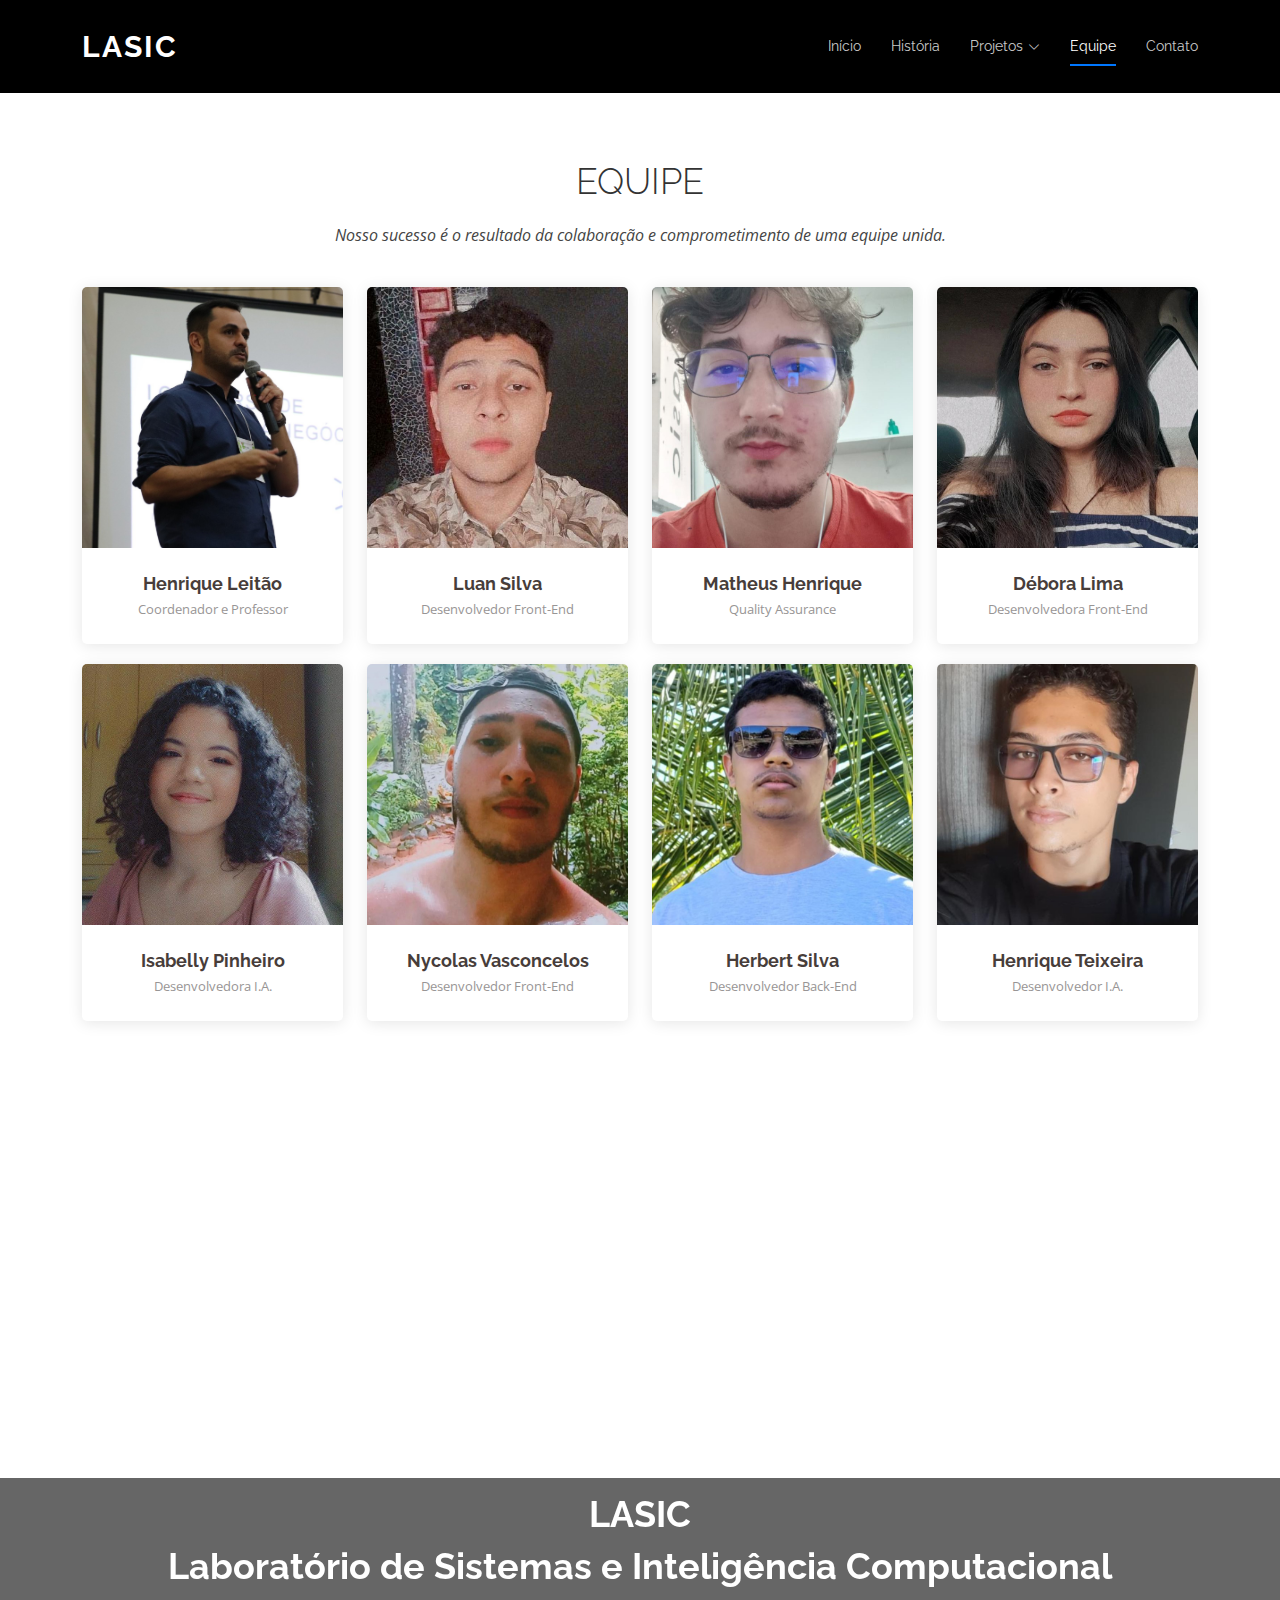
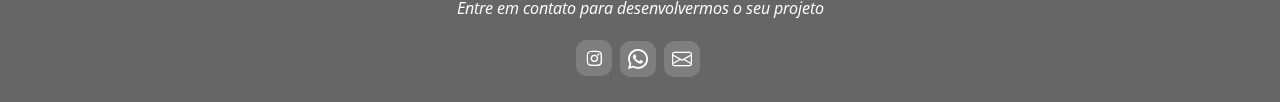
==== equipe.html @ 4f0f386d "site lasic" ====
<!DOCTYPE html>
<html lang="pt-BR">

<head>
    <meta charset="utf-8">
    <meta name="viewport" content="width=device-width, initial-scale=1, minimum-scale=1, maximum-scale=1" />

    <title>Equipe - LASIC</title>
    <meta
        content="O LASIC (Laboratório de Sistemas e Inteligência Computacional) tem o objetivo de desenvolver soluções inovadoras que permitam transformar ideias em soluções para problemas enfrentados por pessoas e empresas."
        name="description">
    <meta content="Laboratório, Sistemas, Inteligencia, Computacional" name="keywords">

    <!-- Favicons -->
    <link href="assets/img/logo/LOGO LASIC.png" rel="icon">
    <link href="assets/img/logo/LOGO LASIC.png" rel="apple-touch-icon">

    <!-- Google Fonts -->
    <link
        href="https://fonts.googleapis.com/css?family=Open+Sans:300,300i,400,400i,600,600i,700,700i|Raleway:300,300i,400,400i,500,500i,600,600i,700,700i|Poppins:300,300i,400,400i,500,500i,600,600i,700,700i"
        rel="stylesheet">

    <!-- Vendor CSS Files -->
    <link href="assets/vendor/aos/aos.css" rel="stylesheet"> <!--Efeito subindo-->
    <link href="assets/vendor/bootstrap/css/bootstrap.min.css" rel="stylesheet"> <!--Ajusta imagens-->
    <link href="assets/vendor/bootstrap-icons/bootstrap-icons.css" rel="stylesheet"> <!--biblioteca de icones-->
    <link href="assets/vendor/boxicons/css/boxicons.min.css" rel="stylesheet"> <!--biblioteca icone hero-->
    <link href="assets/css/variables.css" rel="stylesheet">

    <!-- Template Main CSS File -->
    <link href="assets\css\equipe.css" rel="stylesheet">
</head>

<body>

    <!-- ======= Header ======= -->
    <header id="header" class="fixed-top d-flex justify-content-center header-transparent">
        <div class="container d-flex justify-content-between align-items-center position-relative">

            <div class="logo">
                <h1 class="text-light"><a href="index.html">LASIC</a></h1>
            </div>

            <nav id="navbar" class="navbar">
                <ul>
                    <li><a class="nav-link scrollto" href="index.html#hero">Início</a></li>
                    <li><a class="nav-link scrollto" href="index.html#about">História</a></li>
                    <li class="nav-link scrollto dropdown"><a href="index.html#project"><span>Projetos</span> <i
                                class="bi bi-chevron-down"></i></a>
                        <ul>
                            <li><a href="tcc.html">Artigos e TCC's</a></li>
                            <li><a href="ic.html">Iniciação Científica</a></li>
                            <li><a href="parcerias.html">Parcerias</a></li>
                            <li><a href="evento.html">Extensão e Eventos</a></li>
                        </ul>
                    <li><a class="nav-link scrollto active" href="index.html#equipe">Equipe</a></li>
                    <li><a class="nav-link scrollto" href="index.html#contact">Contato</a></li>
                </ul>
                <i class="bi bi-list mobile-nav-toggle"></i>
            </nav><!-- .navbar -->
        </div>
    </header><!-- End Header -->

    <main id="main">

        <!-- ======= Team Section ======= -->
        <section id="team" class="team section-bg">
            <div class="container">

                <div class="section-title" data-aos="fade-up">
                    <h2>EQUIPE</h2>
                    <p class="section-description">Nosso sucesso é o resultado da colaboração e comprometimento de uma
                        equipe
                        unida.</p>
                </div>

                <div class="row">


                    <div class="col-lg-3 col-md-6 d-flex align-items-stretch" data-aos="fade-up">
                        <div class="member">
                            <div class="member-img">
                                <img src="assets\img\equipe\professor_henrique.jpg" class="img-fluid" alt="">
                                <div class="social">
                                    <a href="" target="_blank"><i class="bi bi-instagram"></i></a>
                                    <a href="https://github.com/henriqueleitaoprof" target="_blank"><i
                                            class="bi bi-github"></i></a>
                                    <a href="" target="_blank"><i class="bi bi-linkedin"></i></a>
                                    <a href="" target="_blank"><i class="bi bi-link-45deg"></i></a>
                                </div>
                            </div>
                            <div class="member-info">
                                <h4>Henrique Leitão</h4>
                                <span>Coordenador e Professor</span>
                            </div>
                        </div>
                    </div>

                    <div class="col-lg-3 col-md-6 d-flex align-items-stretch" data-aos="fade-up">
                        <div class="member">
                            <div class="member-img">
                                <img src="assets\img\equipe\luan.jpeg" class="img-fluid" alt="">
                                <div class="social">
                                    <a href="" target="_blank"><i class="bi bi-instagram"></i></a>
                                    <a href="https://github.com/luanmas" target="_blank"><i
                                            class="bi bi-github"></i></a>
                                    <a href="" target="_blank"><i class="bi bi-linkedin"></i></a>
                                    <a href="" target="_blank"><i class="bi bi-link-45deg"></i></a>
                                </div>
                            </div>
                            <div class="member-info">
                                <h4>Luan Silva</h4>
                                <span>Desenvolvedor Front-End</span>
                            </div>
                        </div>
                    </div>

                    <div class="col-lg-3 col-md-6 d-flex align-items-stretch" data-aos="fade-up">
                        <div class="member">
                            <div class="member-img">
                                <img src="assets\img\equipe\mh.jpg" class="img-fluid" alt="">
                                <div class="social">
                                    <a href="" target="_blank"><i class="bi bi-instagram"></i></a>
                                    <a href="https://github.com/mhseufrasio" target="_blank"><i
                                            class="bi bi-github"></i></a>
                                    <a href="" target="_blank"><i class="bi bi-linkedin"></i></a>
                                    <a href="" target="_blank"><i class="bi bi-link-45deg"></i></a>
                                </div>
                            </div>
                            <div class="member-info">
                                <h4>Matheus Henrique</h4>
                                <span>Quality Assurance</span>
                            </div>
                        </div>
                    </div>

                    <div class="col-lg-3 col-md-6 d-flex align-items-stretch" data-aos="fade-up">
                        <div class="member">
                            <div class="member-img">
                                <img src="assets\img\equipe\deb.jpg" class="img-fluid" alt="">
                                <div class="social">
                                    <a href="https://www.instagram.com/deboradls/" target="_blank"><i
                                            class="bi bi-instagram"></i></a>
                                    <a href="https://github.com/deboradls" target="_blank"><i
                                            class="bi bi-github"></i></a>
                                    <a href="https://www.linkedin.com/in/deboradls/" target="_blank"><i
                                            class="bi bi-linkedin"></i></a>
                                    <a href="" target="_blank"><i class="bi bi-link-45deg"></i></a>
                                </div>
                            </div>
                            <div class="member-info">
                                <h4>Débora Lima</h4>
                                <span>Desenvolvedora Front-End</span>
                            </div>
                        </div>
                    </div>

                    <div class="col-lg-3 col-md-6 d-flex align-items-stretch" data-aos="fade-up">
                        <div class="member">
                            <div class="member-img">
                                <img src="assets\img\equipe\Isabelly.jpeg" class="img-fluid" alt="">
                                <div class="social">
                                    <a href="https://www.instagram.com/isa_pinheiro22/" target="_blank"><i
                                            class="bi bi-instagram"></i></a>
                                    <a href="https://github.com/isa-pinheiro" target="_blank"><i
                                            class="bi bi-github"></i></a>
                                    <a href="https://www.linkedin.com/in/isabelly-pinheiro-da-costa-a1957a249/?originalSubdomain=br"
                                        target="_blank"><i class="bi bi-linkedin"></i></a>
                                    <a href="http://lattes.cnpq.br/8561024411824668" target="_blank"><i
                                            class="bi bi-link-45deg"></i></a>
                                </div>
                            </div>
                            <div class="member-info">
                                <h4>Isabelly Pinheiro</h4>
                                <span>Desenvolvedora I.A.</span>
                            </div>
                        </div>
                    </div>

                    <div class="col-lg-3 col-md-6 d-flex align-items-stretch" data-aos="fade-up">
                        <div class="member">
                            <div class="member-img">
                                <img src="assets\img\equipe\nycolas.jpg" class="img-fluid" alt="">
                                <div class="social">
                                    <a href="" target="_blank"><i class="bi bi-instagram"></i></a>
                                    <a href="" target="_blank"><i class="bi bi-github"></i></a>
                                    <a href="" target="_blank"><i class="bi bi-linkedin"></i></a>
                                    <a href="" target="_blank"><i class="bi bi-link-45deg"></i></a>
                                </div>
                            </div>
                            <div class="member-info">
                                <h4>Nycolas Vasconcelos</h4>
                                <span>Desenvolvedor Front-End</span>
                            </div>
                        </div>
                    </div>

                    <div class="col-lg-3 col-md-6 d-flex align-items-stretch" data-aos="fade-up">
                        <div class="member">
                            <div class="member-img">
                                <img src="assets\img\equipe\herbert.jpg" class="img-fluid" alt="">
                                <div class="social">
                                    <a href="" target="_blank"><i class="bi bi-instagram"></i></a>
                                    <a href="https://github.com/AntoniHerbert" target="_blank"><i
                                            class="bi bi-github"></i></a>
                                    <a href="" target="_blank"><i class="bi bi-linkedin"></i></a>
                                    <a href="" target="_blank"><i class="bi bi-link-45deg"></i></a>
                                </div>
                            </div>
                            <div class="member-info">
                                <h4>Herbert Silva</h4>
                                <span>Desenvolvedor Back-End</span>
                            </div>
                        </div>
                    </div>

                    <div class="col-lg-3 col-md-6 d-flex align-items-stretch" data-aos="fade-up">
                        <div class="member">
                            <div class="member-img">
                                <img src="assets\img\equipe\henr_teixeira.jpg" class="img-fluid" alt="">
                                <div class="social">
                                    <a href="" target="_blank"><i class="bi bi-instagram"></i></a>
                                    <a href="https://github.com/Henrique1201" target="_blank"><i
                                            class="bi bi-github"></i></a>
                                    <a href="" target="_blank"><i class="bi bi-linkedin"></i></a>
                                    <a href="" target="_blank"><i class="bi bi-link-45deg"></i></a>
                                </div>
                            </div>
                            <div class="member-info">
                                <h4>Henrique Teixeira</h4>
                                <span>Desenvolvedor I.A.</span>
                            </div>
                        </div>
                    </div>

                    <div class="col-lg-3 col-md-6 d-flex align-items-stretch" data-aos="fade-up">
                        <div class="member">
                            <div class="member-img">
                                <img src="assets\img\equipe\victor_mendes.png" class="img-fluid" alt="">
                                <div class="social">
                                    <a href="" target="_blank"><i class="bi bi-instagram"></i></a>
                                    <a href="https://github.com/dvktr" target="_blank"><i class="bi bi-github"></i></a>
                                    <a href="" target="_blank"><i class="bi bi-linkedin"></i></a>
                                    <a href="" target="_blank"><i class="bi bi-link-45deg"></i></a>
                                </div>
                            </div>
                            <div class="member-info">
                                <h4>Victor Mendes</h4>
                                <span>Desenvolvedor Front-End</span>
                            </div>
                        </div>
                    </div>

                    <div class="col-lg-3 col-md-6 d-flex align-items-stretch" data-aos="fade-up">
                        <div class="member">
                            <div class="member-img">
                                <img src="assets\img\equipe\jonatas.jpg" class="img-fluid" alt="">
                                <div class="social">
                                    <a href="" target="_blank"><i class="bi bi-instagram"></i></a>
                                    <a href="https://github.com/JoJonatasCoelho" target="_blank"><i
                                            class="bi bi-github"></i></a>
                                    <a href="" target="_blank"><i class="bi bi-linkedin"></i></a>
                                    <a href="" target="_blank"><i class="bi bi-link-45deg"></i></a>
                                </div>
                            </div>
                            <div class="member-info">
                                <h4>Jonatas Cleyton</h4>
                                <span>Desenvolvedor Back-End</span>
                            </div>
                        </div>
                    </div>

                    <!-- <div class="col-lg-3 col-md-6 d-flex align-items-stretch" data-aos="fade-up">
              <div class="member">
                <div class="member-img">
                  <img src="" class="img-fluid" alt="">
                  <div class="social">
                    <a href="" target="_blank"><i class="bi bi-instagram"></i></a>
                    <a href="" target="_blank"><i class="bi bi-github"></i></a>
                    <a href="" target="_blank"><i class="bi bi-linkedin"></i></a>
                    <a href="" target="_blank"><i class="bi bi-link-45deg"></i></a>
                  </div>
                </div>
                <div class="member-info">
                  <h4>Natanael Lino</h4>
                  <span>Quality Assurance</span>
                </div>
              </div>
            </div> -->

                    <!-- <div class="col-lg-3 col-md-6 d-flex align-items-stretch" data-aos="fade-up">
              <div class="member">
                <div class="member-img">
                  <img src="" class="img-fluid" alt="">
                  <div class="social">
                    <a href="" target="_blank"><i class="bi bi-instagram"></i></a>
                    <a href="" target="_blank"><i class="bi bi-github"></i></a>
                    <a href="" target="_blank"><i class="bi bi-linkedin"></i></a>
                    <a href="" target="_blank"><i class="bi bi-link-45deg"></i></a>
                  </div>
                </div>
                <div class="member-info">
                  <h4>Ásafe Duarte</h4>
                  <span>Quality Assurance</span>
                </div>
              </div>
            </div> -->

                    <!-- <div class="col-lg-3 col-md-6 d-flex align-items-stretch" data-aos="fade-up">
              <div class="member">
                <div class="member-img">
                  <img src="" class="img-fluid" alt="">
                  <div class="social">
                    <a href="" target="_blank"><i class="bi bi-instagram"></i></a>
                    <a href="" target="_blank"><i class="bi bi-github"></i></a>
                    <a href="" target="_blank"><i class="bi bi-linkedin"></i></a>
                    <a href="" target="_blank"><i class="bi bi-link-45deg"></i></a>
                  </div>
                </div>
                <div class="member-info">
                  <h4>Lucas Viana</h4>
                  <span>Desenvolvedor</span>
                </div>
              </div>
            </div> -->

                    <!-- <div class="col-lg-3 col-md-6 d-flex align-items-stretch" data-aos="fade-up">
              <div class="member">
                <div class="member-img">
                  <img src="" class="img-fluid" alt="">
                  <div class="social">
                    <a href="" target="_blank"><i class="bi bi-instagram"></i></a>
                    <a href="" target="_blank"><i class="bi bi-github"></i></a>
                    <a href="" target="_blank"><i class="bi bi-linkedin"></i></a>
                    <a href="" target="_blank"><i class="bi bi-link-45deg"></i></a>
                  </div>
                </div>
                <div class="member-info">
                  <h4>Bruno Matsuyama</h4>
                  <span>Desenvolvedor</span>
                </div>
              </div>
            </div> -->

                    <!-- <div class="col-lg-3 col-md-6 d-flex align-items-stretch" data-aos="fade-up">
              <div class="member">
                <div class="member-img">
                  <img src="" class="img-fluid" alt="">
                  <div class="social">
                    <a href="" target="_blank"><i class="bi bi-instagram"></i></a>
                    <a href="" target="_blank"><i class="bi bi-github"></i></a>
                    <a href="" target="_blank"><i class="bi bi-linkedin"></i></a>
                    <a href="" target="_blank"><i class="bi bi-link-45deg"></i></a>
                  </div>
                </div>
                <div class="member-info">
                  <h4>João Pedro</h4>
                  <span>Desenvolvedor</span>
                </div>
              </div>
            </div> -->

                    <!-- <div class="col-lg-3 col-md-6 d-flex align-items-stretch" data-aos="fade-up">
              <div class="member">
                <div class="member-img">
                  <img src="" class="img-fluid" alt="">
                  <div class="social">
                    <a href="" target="_blank"><i class="bi bi-instagram"></i></a>
                    <a href="https://github.com/dabzr" target="_blank"><i class="bi bi-github"></i></a>
                    <a href="" target="_blank"><i class="bi bi-linkedin"></i></a>
                    <a href="" target="_blank"><i class="bi bi-link-45deg"></i></a>
                  </div>
                </div>
                <div class="member-info">
                  <h4>Emmanuel Levi</h4>
                  <span>Desenvolvedor Back-End</span>
                </div>
              </div>
            </div> -->

                    <!-- <div class="col-lg-3 col-md-6 d-flex align-items-stretch" data-aos="fade-up">
              <div class="member">
                <div class="member-img">
                  <img src="assets/img/team/team-4.jpg" class="img-fluid" alt="">
                  <div class="social">
                    <a href="" target="_blank"><i class="bi bi-instagram"></i></a>
                    <a href="https://github.com/8enrich" target="_blank"><i class="bi bi-github"></i></a>
                    <a href="" target="_blank"><i class="bi bi-linkedin"></i></a>
                    <a href="" target="_blank"><i class="bi bi-link-45deg"></i></a>
                  </div>
                </div>
                <div class="member-info">
                  <h4>Henrique Fernandes</h4>
                  <span>Desenvolvedor Back-End</span>
                </div>
              </div>
            </div> -->

                </div>
            </div>
        </section><!-- End Team Section -->


    </main><!-- End #main -->

    <!-- ======= Footer ======= -->
    <footer id="footer">
        <div class="container">
            <h3>LASIC</h3>
            <h3>Laboratório de Sistemas e Inteligência Computacional</h3>
            <p>Entre em contato para desenvolvermos o seu projeto</p>
            <div class="social-links">
                <a href="https://www.instagram.com/lasicifce" target="_blank" class="instagram"><i
                        class="bx bxl-instagram"></i></a>
                <a href="https://api.whatsapp.com/send?phone=558597730961" target="_blank" class="Whatsapp"><i
                        class="bi bi-whatsapp"></i></a>
                <!-- <a href="#" target="_blank" class="linkedin"><i class="bi bi-linkedin"></i></a> -->
                <a href="mailto:lasicifce@gmail.com" target="_blank" class="gmail"><i class="bi bi-envelope"></i></a>
            </div>
        </div>
    </footer><!-- End Footer -->

    <div id="preloader"></div> <!--botão para subir-->
    <a href="#" class="back-to-top d-flex align-items-center justify-content-center"><i
            class="bi bi-arrow-up-short"></i>
    </a>

    <!-- Vendor JS Files -->
    <script src="assets/vendor/aos/aos.js"></script>
    <script src="assets/vendor/bootstrap/js/bootstrap.bundle.min.js"></script>

    <!-- Template Main JS File -->
    <script src="assets/js/main.js"></script>

</body>

</html>
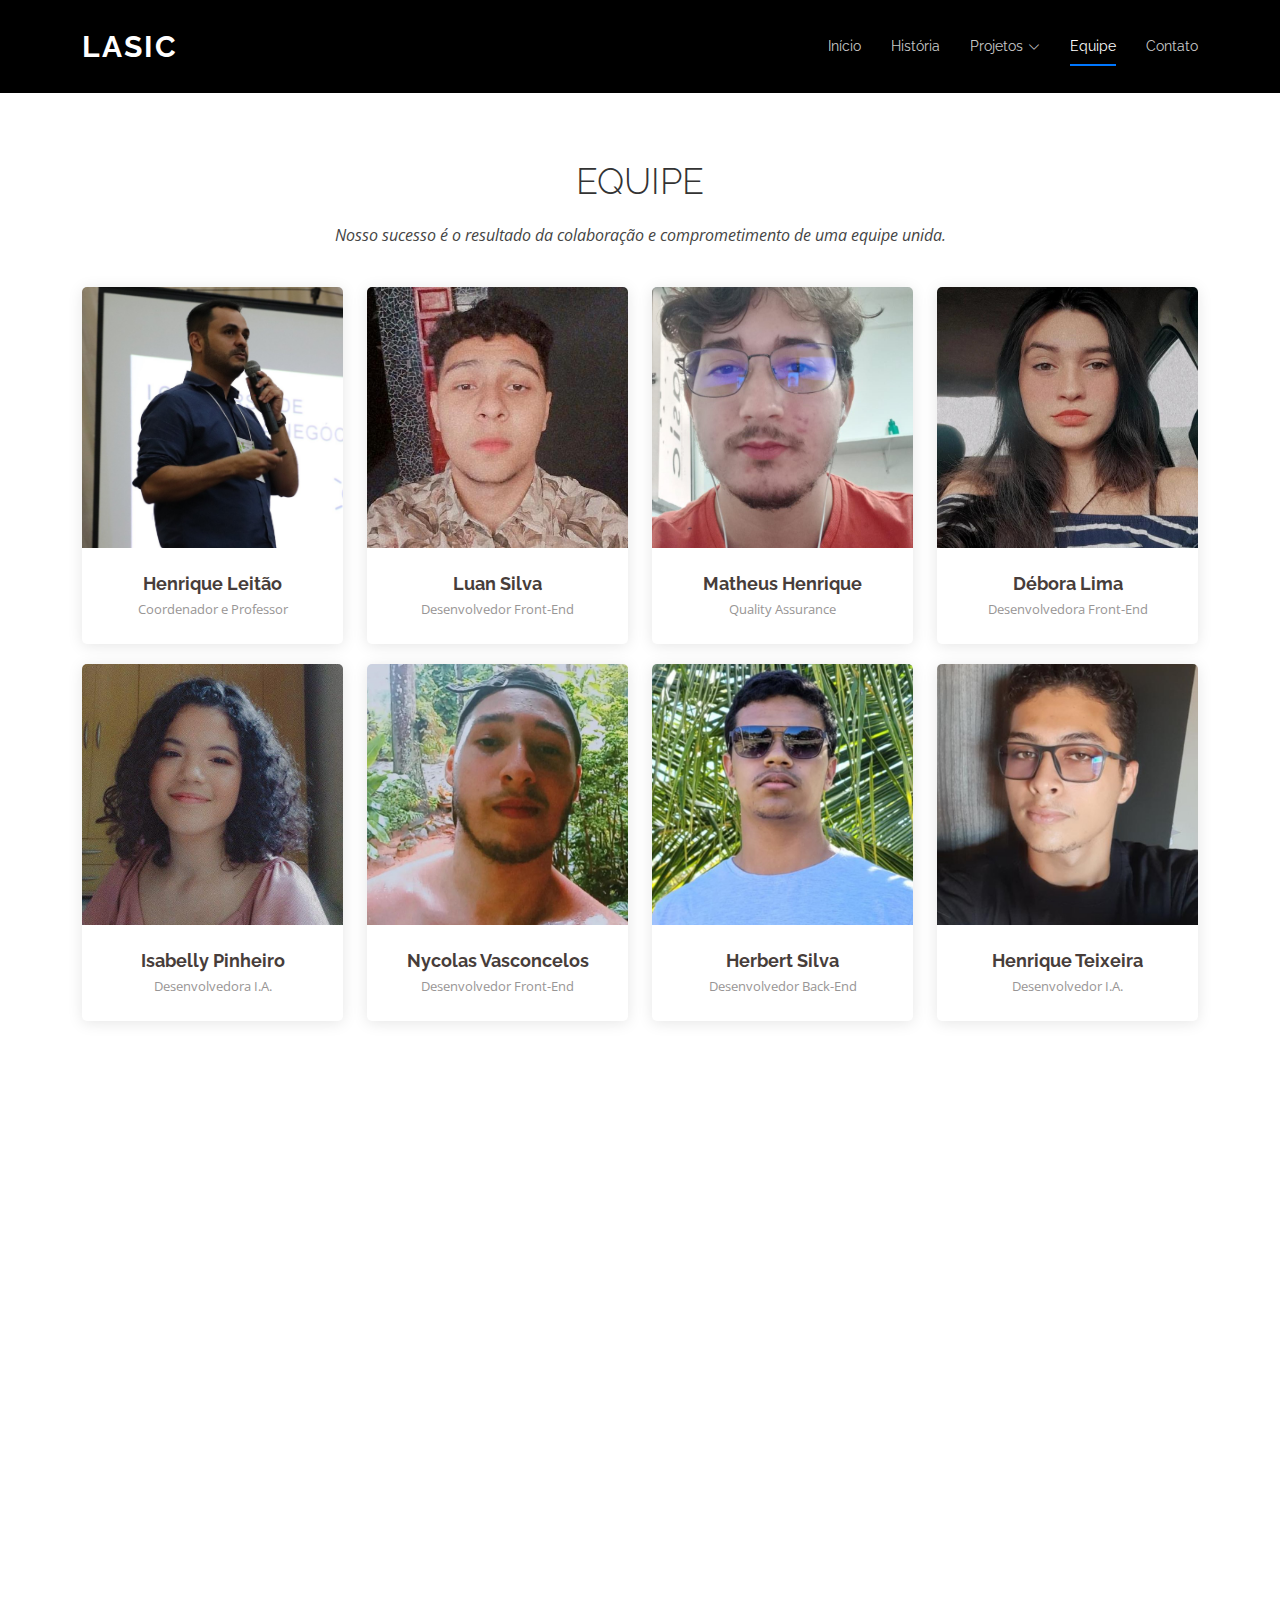
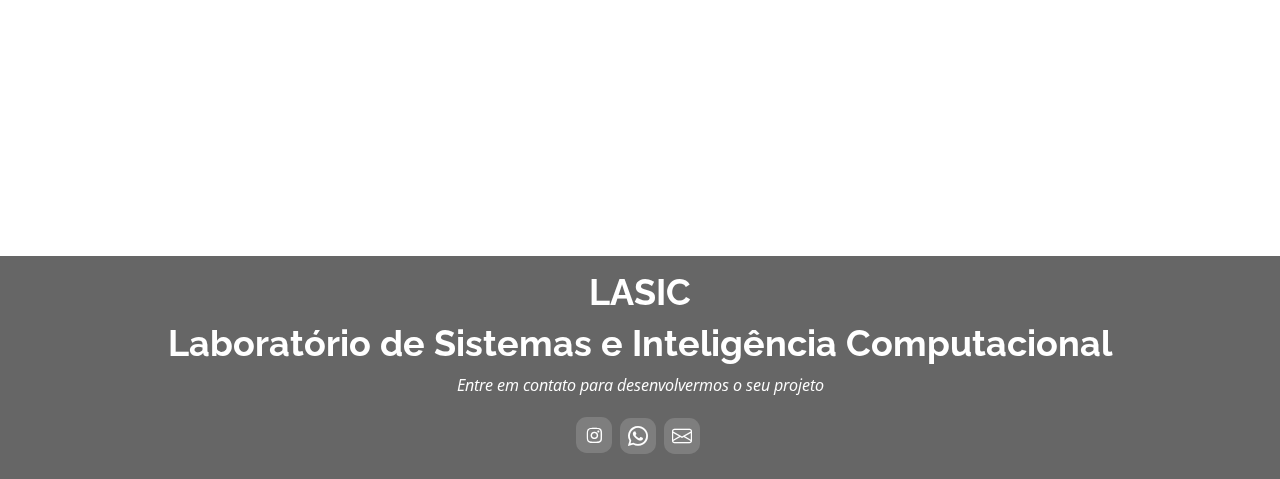
==== commit b92b19e8: "site" ====
--- a/equipe.html
+++ b/equipe.html
@@ -82,11 +82,12 @@
                             <div class="member-img">
                                 <img src="assets\img\equipe\professor_henrique.jpg" class="img-fluid" alt="">
                                 <div class="social">
-                                    <a href="" target="_blank"><i class="bi bi-instagram"></i></a>
                                     <a href="https://github.com/henriqueleitaoprof" target="_blank"><i
                                             class="bi bi-github"></i></a>
-                                    <a href="" target="_blank"><i class="bi bi-linkedin"></i></a>
-                                    <a href="" target="_blank"><i class="bi bi-link-45deg"></i></a>
+                                    <a href="https://www.linkedin.com/in/henrique-leit%C3%A3o-46696462/"
+                                        target="_blank"><i class="bi bi-linkedin"></i></a>
+                                    <a href="http://lattes.cnpq.br/5390330770526314" target="_blank"><i
+                                            class="bi bi-link-45deg"></i></a>
                                 </div>
                             </div>
                             <div class="member-info">
@@ -101,11 +102,11 @@
                             <div class="member-img">
                                 <img src="assets\img\equipe\luan.jpeg" class="img-fluid" alt="">
                                 <div class="social">
-                                    <a href="" target="_blank"><i class="bi bi-instagram"></i></a>
                                     <a href="https://github.com/luanmas" target="_blank"><i
                                             class="bi bi-github"></i></a>
-                                    <a href="" target="_blank"><i class="bi bi-linkedin"></i></a>
-                                    <a href="" target="_blank"><i class="bi bi-link-45deg"></i></a>
+                                    <!-- <a href="" target="_blank"><i class="bi bi-linkedin"></i></a> -->
+                                    <a href="http://lattes.cnpq.br/1524230654154558" target="_blank"><i
+                                            class="bi bi-link-45deg"></i></a>
                                 </div>
                             </div>
                             <div class="member-info">
@@ -120,11 +121,11 @@
                             <div class="member-img">
                                 <img src="assets\img\equipe\mh.jpg" class="img-fluid" alt="">
                                 <div class="social">
-                                    <a href="" target="_blank"><i class="bi bi-instagram"></i></a>
                                     <a href="https://github.com/mhseufrasio" target="_blank"><i
                                             class="bi bi-github"></i></a>
-                                    <a href="" target="_blank"><i class="bi bi-linkedin"></i></a>
-                                    <a href="" target="_blank"><i class="bi bi-link-45deg"></i></a>
+                                    <!-- <a href="" target="_blank"><i class="bi bi-linkedin"></i></a> -->
+                                    <a href="http://lattes.cnpq.br/9285316869940701" target="_blank"><i
+                                            class="bi bi-link-45deg"></i></a>
                                 </div>
                             </div>
                             <div class="member-info">
@@ -139,13 +140,11 @@
                             <div class="member-img">
                                 <img src="assets\img\equipe\deb.jpg" class="img-fluid" alt="">
                                 <div class="social">
-                                    <a href="https://www.instagram.com/deboradls/" target="_blank"><i
-                                            class="bi bi-instagram"></i></a>
                                     <a href="https://github.com/deboradls" target="_blank"><i
                                             class="bi bi-github"></i></a>
                                     <a href="https://www.linkedin.com/in/deboradls/" target="_blank"><i
                                             class="bi bi-linkedin"></i></a>
-                                    <a href="" target="_blank"><i class="bi bi-link-45deg"></i></a>
+                                    <a href=" http://lattes.cnpq.br/3208864967196302" target="_blank"><i class="bi bi-link-45deg"></i></a>
                                 </div>
                             </div>
                             <div class="member-info">
@@ -160,8 +159,6 @@
                             <div class="member-img">
                                 <img src="assets\img\equipe\Isabelly.jpeg" class="img-fluid" alt="">
                                 <div class="social">
-                                    <a href="https://www.instagram.com/isa_pinheiro22/" target="_blank"><i
-                                            class="bi bi-instagram"></i></a>
                                     <a href="https://github.com/isa-pinheiro" target="_blank"><i
                                             class="bi bi-github"></i></a>
                                     <a href="https://www.linkedin.com/in/isabelly-pinheiro-da-costa-a1957a249/?originalSubdomain=br"
@@ -182,10 +179,9 @@
                             <div class="member-img">
                                 <img src="assets\img\equipe\nycolas.jpg" class="img-fluid" alt="">
                                 <div class="social">
-                                    <a href="" target="_blank"><i class="bi bi-instagram"></i></a>
-                                    <a href="" target="_blank"><i class="bi bi-github"></i></a>
-                                    <a href="" target="_blank"><i class="bi bi-linkedin"></i></a>
-                                    <a href="" target="_blank"><i class="bi bi-link-45deg"></i></a>
+                                    <!-- <a href="" target="_blank"><i class="bi bi-github"></i></a> -->
+                                    <!-- <a href="" target="_blank"><i class="bi bi-linkedin"></i></a> -->
+                                    <!-- <a href="" target="_blank"><i class="bi bi-link-45deg"></i></a> -->
                                 </div>
                             </div>
                             <div class="member-info">
@@ -200,11 +196,10 @@
                             <div class="member-img">
                                 <img src="assets\img\equipe\herbert.jpg" class="img-fluid" alt="">
                                 <div class="social">
-                                    <a href="" target="_blank"><i class="bi bi-instagram"></i></a>
                                     <a href="https://github.com/AntoniHerbert" target="_blank"><i
                                             class="bi bi-github"></i></a>
-                                    <a href="" target="_blank"><i class="bi bi-linkedin"></i></a>
-                                    <a href="" target="_blank"><i class="bi bi-link-45deg"></i></a>
+                                    <!-- <a href="" target="_blank"><i class="bi bi-linkedin"></i></a> -->
+                                    <!-- <a href="" target="_blank"><i class="bi bi-link-45deg"></i></a> -->
                                 </div>
                             </div>
                             <div class="member-info">
@@ -222,8 +217,8 @@
                                     <a href="" target="_blank"><i class="bi bi-instagram"></i></a>
                                     <a href="https://github.com/Henrique1201" target="_blank"><i
                                             class="bi bi-github"></i></a>
-                                    <a href="" target="_blank"><i class="bi bi-linkedin"></i></a>
-                                    <a href="" target="_blank"><i class="bi bi-link-45deg"></i></a>
+                                    <a href="https://www.linkedin.com/in/luiz-henrique-teixeira-viana-613a69266/" target="_blank"><i class="bi bi-linkedin"></i></a>
+                                    <!-- <a href="" target="_blank"><i class="bi bi-link-45deg"></i></a> -->
                                 </div>
                             </div>
                             <div class="member-info">
@@ -238,10 +233,9 @@
                             <div class="member-img">
                                 <img src="assets\img\equipe\victor_mendes.png" class="img-fluid" alt="">
                                 <div class="social">
-                                    <a href="" target="_blank"><i class="bi bi-instagram"></i></a>
                                     <a href="https://github.com/dvktr" target="_blank"><i class="bi bi-github"></i></a>
-                                    <a href="" target="_blank"><i class="bi bi-linkedin"></i></a>
-                                    <a href="" target="_blank"><i class="bi bi-link-45deg"></i></a>
+                                    <a href="https://www.linkedin.com/in/viktormnds/" target="_blank"><i class="bi bi-linkedin"></i></a>
+                                    <a href="http://lattes.cnpq.br/4427713171748824" target="_blank"><i class="bi bi-link-45deg"></i></a>
                                 </div>
                             </div>
                             <div class="member-info">
@@ -256,16 +250,35 @@
                             <div class="member-img">
                                 <img src="assets\img\equipe\jonatas.jpg" class="img-fluid" alt="">
                                 <div class="social">
-                                    <a href="" target="_blank"><i class="bi bi-instagram"></i></a>
                                     <a href="https://github.com/JoJonatasCoelho" target="_blank"><i
                                             class="bi bi-github"></i></a>
-                                    <a href="" target="_blank"><i class="bi bi-linkedin"></i></a>
-                                    <a href="" target="_blank"><i class="bi bi-link-45deg"></i></a>
+                                    <a href="https://www.linkedin.com/in/jonatas-cleyton-fonseca-325121292/"
+                                        target="_blank"><i class="bi bi-linkedin"></i></a>
+                                    <a href="http://lattes.cnpq.br/3829262246673273" target="_blank"><i
+                                            class="bi bi-link-45deg"></i></a>
                                 </div>
                             </div>
                             <div class="member-info">
                                 <h4>Jonatas Cleyton</h4>
                                 <span>Desenvolvedor Back-End</span>
+                            </div>
+                        </div>
+                    </div>
+
+                    <div class="col-lg-3 col-md-6 d-flex align-items-stretch" data-aos="fade-up">
+                        <div class="member">
+                            <div class="member-img">
+                                <img src="assets\img\equipe\natan_lino.jpg" class="img-fluid" alt="">
+                                <div class="social">
+                                    <a href="https://github.com/ByNael" target="_blank"><i class="bi bi-github"></i></a>
+                                    <a href="https://www.linkedin.com/in/natanael-dos-santos-lino-41b1b321a/" target="_blank"><i class="bi bi-linkedin"></i></a>
+                                    <a href="http://lattes.cnpq.br/0567311509125645" target="_blank"><i
+                                            class="bi bi-link-45deg"></i></a>
+                                </div>
+                            </div>
+                            <div class="member-info">
+                                <h4>Natanael Lino</h4>
+                                <span>Quality Assurance</span>
                             </div>
                         </div>
                     </div>
@@ -275,82 +288,60 @@
                 <div class="member-img">
                   <img src="" class="img-fluid" alt="">
                   <div class="social">
-                    <a href="" target="_blank"><i class="bi bi-instagram"></i></a>
-                    <a href="" target="_blank"><i class="bi bi-github"></i></a>
+                    <a href="https://github.com/maripasa" target="_blank"><i class="bi bi-github"></i></a>
                     <a href="" target="_blank"><i class="bi bi-linkedin"></i></a>
                     <a href="" target="_blank"><i class="bi bi-link-45deg"></i></a>
                   </div>
                 </div>
                 <div class="member-info">
-                  <h4>Natanael Lino</h4>
+                  <h4>Ásafe Duarte</h4>
                   <span>Quality Assurance</span>
                 </div>
               </div>
             </div> -->
+
+                    <div class="col-lg-3 col-md-6 d-flex align-items-stretch" data-aos="fade-up">
+              <div class="member">
+                <div class="member-img">
+                  <img src="assets\img\equipe\lucas_viana.jpg" class="img-fluid" alt="">
+                  <div class="social">
+                    <a href="https://github.com/LucasVianaSampaio" target="_blank"><i class="bi bi-github"></i></a>
+                    <a href="http://www.linkedin.com/in/lucas-viana-5b559826b" target="_blank"><i class="bi bi-linkedin"></i></a>
+                    <a href="http://lattes.cnpq.br/6203482587976461" target="_blank"><i class="bi bi-link-45deg"></i></a>
+                  </div>
+                </div>
+                <div class="member-info">
+                  <h4>Lucas Viana</h4>
+                  <span>Desenvolvedor</span>
+                </div>
+              </div>
+            </div>
 
                     <!-- <div class="col-lg-3 col-md-6 d-flex align-items-stretch" data-aos="fade-up">
               <div class="member">
                 <div class="member-img">
                   <img src="" class="img-fluid" alt="">
                   <div class="social">
-                    <a href="" target="_blank"><i class="bi bi-instagram"></i></a>
                     <a href="" target="_blank"><i class="bi bi-github"></i></a>
                     <a href="" target="_blank"><i class="bi bi-linkedin"></i></a>
                     <a href="" target="_blank"><i class="bi bi-link-45deg"></i></a>
                   </div>
                 </div>
                 <div class="member-info">
-                  <h4>Ásafe Duarte</h4>
-                  <span>Quality Assurance</span>
+                  <h4>Bruno Matsuyama</h4>
+                  <span>Desenvolvedor</span>
                 </div>
               </div>
             </div> -->
 
-                    <!-- <div class="col-lg-3 col-md-6 d-flex align-items-stretch" data-aos="fade-up">
+                    <div class="col-lg-3 col-md-6 d-flex align-items-stretch" data-aos="fade-up">
               <div class="member">
                 <div class="member-img">
-                  <img src="" class="img-fluid" alt="">
+                  <img src="assets\img\equipe\jp.jpg" class="img-fluid" alt="">
                   <div class="social">
-                    <a href="" target="_blank"><i class="bi bi-instagram"></i></a>
-                    <a href="" target="_blank"><i class="bi bi-github"></i></a>
-                    <a href="" target="_blank"><i class="bi bi-linkedin"></i></a>
-                    <a href="" target="_blank"><i class="bi bi-link-45deg"></i></a>
-                  </div>
-                </div>
-                <div class="member-info">
-                  <h4>Lucas Viana</h4>
-                  <span>Desenvolvedor</span>
-                </div>
-              </div>
-            </div> -->
-
-                    <!-- <div class="col-lg-3 col-md-6 d-flex align-items-stretch" data-aos="fade-up">
-              <div class="member">
-                <div class="member-img">
-                  <img src="" class="img-fluid" alt="">
-                  <div class="social">
-                    <a href="" target="_blank"><i class="bi bi-instagram"></i></a>
-                    <a href="" target="_blank"><i class="bi bi-github"></i></a>
-                    <a href="" target="_blank"><i class="bi bi-linkedin"></i></a>
-                    <a href="" target="_blank"><i class="bi bi-link-45deg"></i></a>
-                  </div>
-                </div>
-                <div class="member-info">
-                  <h4>Bruno Matsuyama</h4>
-                  <span>Desenvolvedor</span>
-                </div>
-              </div>
-            </div> -->
-
-                    <!-- <div class="col-lg-3 col-md-6 d-flex align-items-stretch" data-aos="fade-up">
-              <div class="member">
-                <div class="member-img">
-                  <img src="" class="img-fluid" alt="">
-                  <div class="social">
-                    <a href="" target="_blank"><i class="bi bi-instagram"></i></a>
-                    <a href="" target="_blank"><i class="bi bi-github"></i></a>
-                    <a href="" target="_blank"><i class="bi bi-linkedin"></i></a>
-                    <a href="" target="_blank"><i class="bi bi-link-45deg"></i></a>
+                    <a href="https://github.com/JpLimags" target="_blank"><i class="bi bi-github"></i></a>
+                    <a href="https://www.linkedin.com/in/jplimag-datascience/" target="_blank"><i class="bi bi-linkedin"></i></a>
+                    <a href="https://lattes.cnpq.br/0841449125808778" target="_blank"><i class="bi bi-link-45deg"></i></a>
                   </div>
                 </div>
                 <div class="member-info">
@@ -358,17 +349,16 @@
                   <span>Desenvolvedor</span>
                 </div>
               </div>
-            </div> -->
-
-                    <!-- <div class="col-lg-3 col-md-6 d-flex align-items-stretch" data-aos="fade-up">
+            </div>
+
+                    <div class="col-lg-3 col-md-6 d-flex align-items-stretch" data-aos="fade-up">
               <div class="member">
                 <div class="member-img">
-                  <img src="" class="img-fluid" alt="">
+                  <img src="assets\img\equipe\emannuel.jpg" class="img-fluid" alt="">
                   <div class="social">
-                    <a href="" target="_blank"><i class="bi bi-instagram"></i></a>
                     <a href="https://github.com/dabzr" target="_blank"><i class="bi bi-github"></i></a>
-                    <a href="" target="_blank"><i class="bi bi-linkedin"></i></a>
-                    <a href="" target="_blank"><i class="bi bi-link-45deg"></i></a>
+                    <a href="https://www.linkedin.com/in/emannuel-levi-de-assis-bezerra-5ba0132b7/" target="_blank"><i class="bi bi-linkedin"></i></a>
+                    <a href="http://lattes.cnpq.br/0457686480155412" target="_blank"><i class="bi bi-link-45deg"></i></a>
                   </div>
                 </div>
                 <div class="member-info">
@@ -376,25 +366,28 @@
                   <span>Desenvolvedor Back-End</span>
                 </div>
               </div>
-            </div> -->
-
-                    <!-- <div class="col-lg-3 col-md-6 d-flex align-items-stretch" data-aos="fade-up">
-              <div class="member">
-                <div class="member-img">
-                  <img src="assets/img/team/team-4.jpg" class="img-fluid" alt="">
-                  <div class="social">
-                    <a href="" target="_blank"><i class="bi bi-instagram"></i></a>
-                    <a href="https://github.com/8enrich" target="_blank"><i class="bi bi-github"></i></a>
-                    <a href="" target="_blank"><i class="bi bi-linkedin"></i></a>
-                    <a href="" target="_blank"><i class="bi bi-link-45deg"></i></a>
-                  </div>
-                </div>
-                <div class="member-info">
-                  <h4>Henrique Fernandes</h4>
-                  <span>Desenvolvedor Back-End</span>
-                </div>
-              </div>
-            </div> -->
+            </div>
+
+
+                    <div class="col-lg-3 col-md-6 d-flex align-items-stretch" data-aos="fade-up">
+                        <div class="member">
+                            <div class="member-img">
+                                <img src="assets\img\equipe\henr_fernandes.jpg" class="img-fluid" alt="">
+                                <div class="social">
+                                    <a href="https://github.com/8enrich" target="_blank"><i
+                                            class="bi bi-github"></i></a>
+                                    <a href="https://www.linkedin.com/in/henrique-fernandes-tavares-da-cunha-933186309"
+                                        target="_blank"><i class="bi bi-linkedin"></i></a>
+                                    <a href="https://lattes.cnpq.br/2532391645957551" target="_blank"><i
+                                            class="bi bi-link-45deg"></i></a>
+                                </div>
+                            </div>
+                            <div class="member-info">
+                                <h4>Henrique Fernandes</h4>
+                                <span>Desenvolvedor Back-End</span>
+                            </div>
+                        </div>
+                    </div>
 
                 </div>
             </div>
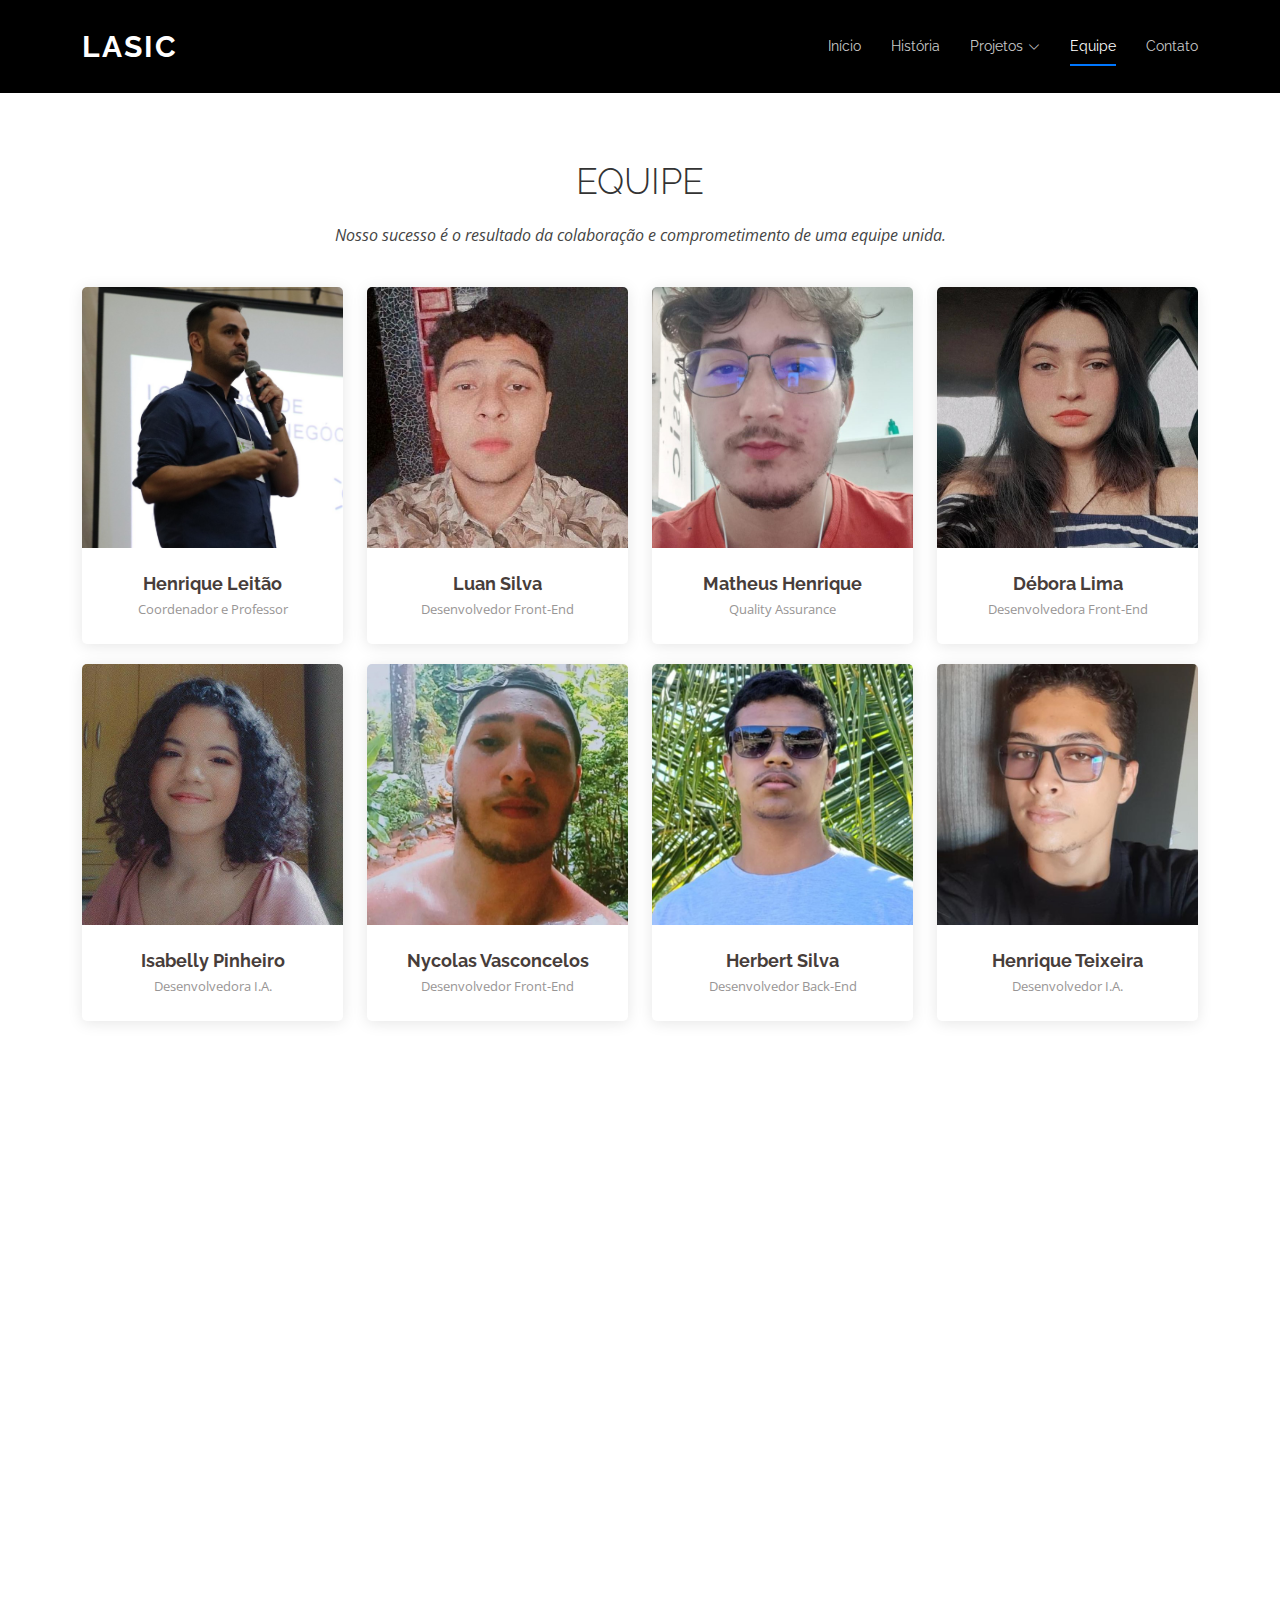
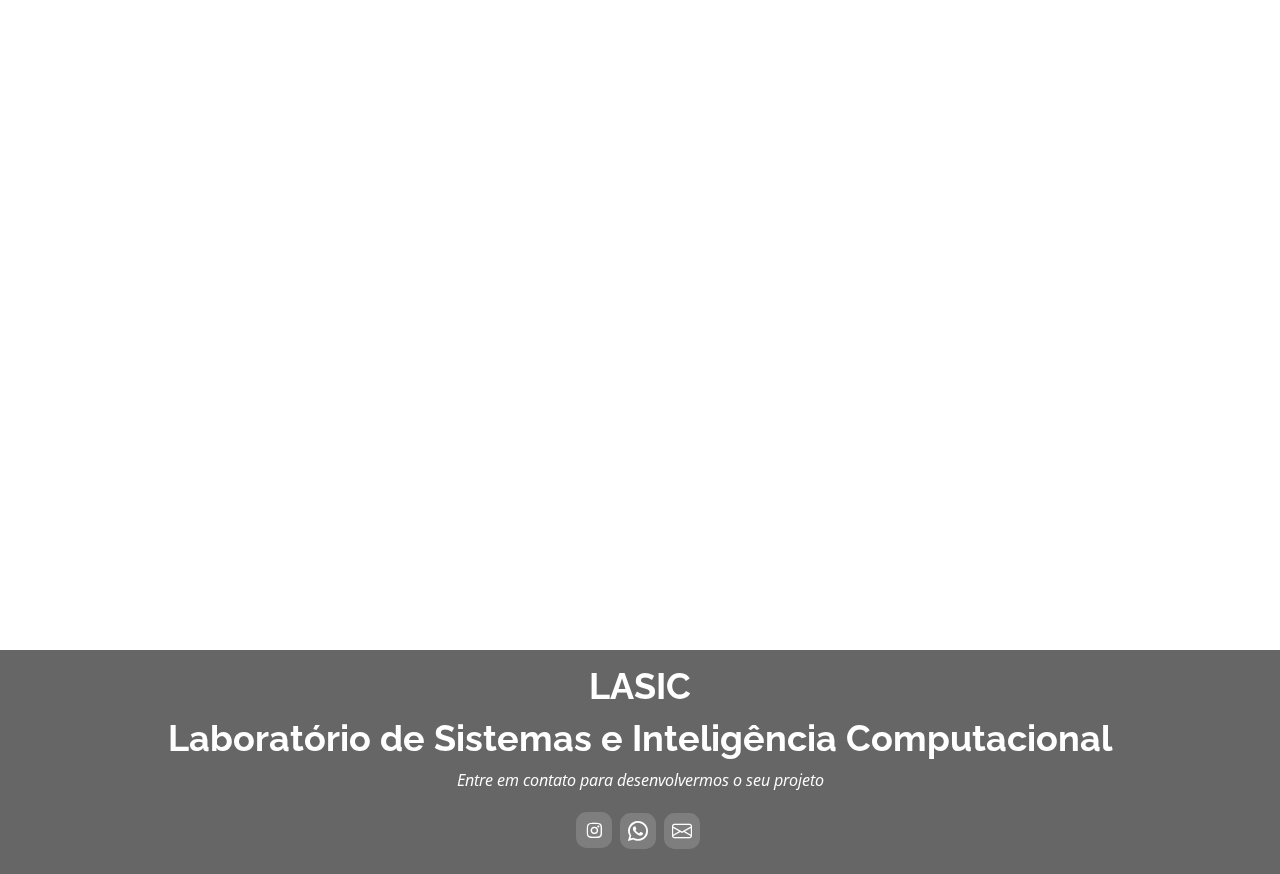
==== commit 196e6931: "site" ====
--- a/equipe.html
+++ b/equipe.html
@@ -144,7 +144,8 @@
                                             class="bi bi-github"></i></a>
                                     <a href="https://www.linkedin.com/in/deboradls/" target="_blank"><i
                                             class="bi bi-linkedin"></i></a>
-                                    <a href=" http://lattes.cnpq.br/3208864967196302" target="_blank"><i class="bi bi-link-45deg"></i></a>
+                                    <a href=" http://lattes.cnpq.br/3208864967196302" target="_blank"><i
+                                            class="bi bi-link-45deg"></i></a>
                                 </div>
                             </div>
                             <div class="member-info">
@@ -217,7 +218,8 @@
                                     <a href="" target="_blank"><i class="bi bi-instagram"></i></a>
                                     <a href="https://github.com/Henrique1201" target="_blank"><i
                                             class="bi bi-github"></i></a>
-                                    <a href="https://www.linkedin.com/in/luiz-henrique-teixeira-viana-613a69266/" target="_blank"><i class="bi bi-linkedin"></i></a>
+                                    <a href="https://www.linkedin.com/in/luiz-henrique-teixeira-viana-613a69266/"
+                                        target="_blank"><i class="bi bi-linkedin"></i></a>
                                     <!-- <a href="" target="_blank"><i class="bi bi-link-45deg"></i></a> -->
                                 </div>
                             </div>
@@ -234,8 +236,10 @@
                                 <img src="assets\img\equipe\victor_mendes.png" class="img-fluid" alt="">
                                 <div class="social">
                                     <a href="https://github.com/dvktr" target="_blank"><i class="bi bi-github"></i></a>
-                                    <a href="https://www.linkedin.com/in/viktormnds/" target="_blank"><i class="bi bi-linkedin"></i></a>
-                                    <a href="http://lattes.cnpq.br/4427713171748824" target="_blank"><i class="bi bi-link-45deg"></i></a>
+                                    <a href="https://www.linkedin.com/in/viktormnds/" target="_blank"><i
+                                            class="bi bi-linkedin"></i></a>
+                                    <a href="http://lattes.cnpq.br/4427713171748824" target="_blank"><i
+                                            class="bi bi-link-45deg"></i></a>
                                 </div>
                             </div>
                             <div class="member-info">
@@ -271,7 +275,8 @@
                                 <img src="assets\img\equipe\natan_lino.jpg" class="img-fluid" alt="">
                                 <div class="social">
                                     <a href="https://github.com/ByNael" target="_blank"><i class="bi bi-github"></i></a>
-                                    <a href="https://www.linkedin.com/in/natanael-dos-santos-lino-41b1b321a/" target="_blank"><i class="bi bi-linkedin"></i></a>
+                                    <a href="https://www.linkedin.com/in/natanael-dos-santos-lino-41b1b321a/"
+                                        target="_blank"><i class="bi bi-linkedin"></i></a>
                                     <a href="http://lattes.cnpq.br/0567311509125645" target="_blank"><i
                                             class="bi bi-link-45deg"></i></a>
                                 </div>
@@ -301,21 +306,24 @@
             </div> -->
 
                     <div class="col-lg-3 col-md-6 d-flex align-items-stretch" data-aos="fade-up">
-              <div class="member">
-                <div class="member-img">
-                  <img src="assets\img\equipe\lucas_viana.jpg" class="img-fluid" alt="">
-                  <div class="social">
-                    <a href="https://github.com/LucasVianaSampaio" target="_blank"><i class="bi bi-github"></i></a>
-                    <a href="http://www.linkedin.com/in/lucas-viana-5b559826b" target="_blank"><i class="bi bi-linkedin"></i></a>
-                    <a href="http://lattes.cnpq.br/6203482587976461" target="_blank"><i class="bi bi-link-45deg"></i></a>
-                  </div>
-                </div>
-                <div class="member-info">
-                  <h4>Lucas Viana</h4>
-                  <span>Desenvolvedor</span>
-                </div>
-              </div>
-            </div>
+                        <div class="member">
+                            <div class="member-img">
+                                <img src="assets\img\equipe\lucas_viana.jpg" class="img-fluid" alt="">
+                                <div class="social">
+                                    <a href="https://github.com/LucasVianaSampaio" target="_blank"><i
+                                            class="bi bi-github"></i></a>
+                                    <a href="http://www.linkedin.com/in/lucas-viana-5b559826b" target="_blank"><i
+                                            class="bi bi-linkedin"></i></a>
+                                    <a href="http://lattes.cnpq.br/6203482587976461" target="_blank"><i
+                                            class="bi bi-link-45deg"></i></a>
+                                </div>
+                            </div>
+                            <div class="member-info">
+                                <h4>Lucas Viana</h4>
+                                <span>Desenvolvedor</span>
+                            </div>
+                        </div>
+                    </div>
 
                     <!-- <div class="col-lg-3 col-md-6 d-flex align-items-stretch" data-aos="fade-up">
               <div class="member">
@@ -335,62 +343,67 @@
             </div> -->
 
                     <div class="col-lg-3 col-md-6 d-flex align-items-stretch" data-aos="fade-up">
-              <div class="member">
-                <div class="member-img">
-                  <img src="assets\img\equipe\jp.jpg" class="img-fluid" alt="">
-                  <div class="social">
-                    <a href="https://github.com/JpLimags" target="_blank"><i class="bi bi-github"></i></a>
-                    <a href="https://www.linkedin.com/in/jplimag-datascience/" target="_blank"><i class="bi bi-linkedin"></i></a>
-                    <a href="https://lattes.cnpq.br/0841449125808778" target="_blank"><i class="bi bi-link-45deg"></i></a>
-                  </div>
-                </div>
-                <div class="member-info">
-                  <h4>João Pedro</h4>
-                  <span>Desenvolvedor</span>
-                </div>
-              </div>
-            </div>
-
-                    <div class="col-lg-3 col-md-6 d-flex align-items-stretch" data-aos="fade-up">
-              <div class="member">
-                <div class="member-img">
-                  <img src="assets\img\equipe\emannuel.jpg" class="img-fluid" alt="">
-                  <div class="social">
-                    <a href="https://github.com/dabzr" target="_blank"><i class="bi bi-github"></i></a>
-                    <a href="https://www.linkedin.com/in/emannuel-levi-de-assis-bezerra-5ba0132b7/" target="_blank"><i class="bi bi-linkedin"></i></a>
-                    <a href="http://lattes.cnpq.br/0457686480155412" target="_blank"><i class="bi bi-link-45deg"></i></a>
-                  </div>
-                </div>
-                <div class="member-info">
-                  <h4>Emmanuel Levi</h4>
-                  <span>Desenvolvedor Back-End</span>
-                </div>
-              </div>
-            </div>
-
-
-                    <div class="col-lg-3 col-md-6 d-flex align-items-stretch" data-aos="fade-up">
-                        <div class="member">
-                            <div class="member-img">
-                                <img src="assets\img\equipe\henr_fernandes.jpg" class="img-fluid" alt="">
-                                <div class="social">
-                                    <a href="https://github.com/8enrich" target="_blank"><i
-                                            class="bi bi-github"></i></a>
-                                    <a href="https://www.linkedin.com/in/henrique-fernandes-tavares-da-cunha-933186309"
-                                        target="_blank"><i class="bi bi-linkedin"></i></a>
-                                    <a href="https://lattes.cnpq.br/2532391645957551" target="_blank"><i
-                                            class="bi bi-link-45deg"></i></a>
-                                </div>
-                            </div>
-                            <div class="member-info">
-                                <h4>Henrique Fernandes</h4>
+                        <div class="member">
+                            <div class="member-img">
+                                <img src="assets\img\equipe\jp.jpg" class="img-fluid" alt="">
+                                <div class="social">
+                                    <a href="https://github.com/JpLimags" target="_blank"><i
+                                            class="bi bi-github"></i></a>
+                                    <a href="https://www.linkedin.com/in/jplimag-datascience/" target="_blank"><i
+                                            class="bi bi-linkedin"></i></a>
+                                    <a href="https://lattes.cnpq.br/0841449125808778" target="_blank"><i
+                                            class="bi bi-link-45deg"></i></a>
+                                </div>
+                            </div>
+                            <div class="member-info">
+                                <h4>João Pedro</h4>
+                                <span>Desenvolvedor</span>
+                            </div>
+                        </div>
+                    </div>
+
+                    <div class="col-lg-3 col-md-6 d-flex align-items-stretch" data-aos="fade-up">
+                        <div class="member">
+                            <div class="member-img">
+                                <img src="assets\img\equipe\emannuel.jpg" class="img-fluid" alt="">
+                                <div class="social">
+                                    <a href="https://github.com/dabzr" target="_blank"><i class="bi bi-github"></i></a>
+                                    <a href="https://www.linkedin.com/in/emannuel-levi-de-assis-bezerra-5ba0132b7/"
+                                        target="_blank"><i class="bi bi-linkedin"></i></a>
+                                    <a href="http://lattes.cnpq.br/0457686480155412" target="_blank"><i
+                                            class="bi bi-link-45deg"></i></a>
+                                </div>
+                            </div>
+                            <div class="member-info">
+                                <h4>Emmanuel Levi</h4>
                                 <span>Desenvolvedor Back-End</span>
                             </div>
                         </div>
                     </div>
 
-                </div>
-            </div>
+                    <div>
+                        <div class="col-lg-3 col-md-6 d-flex align-items-stretch" data-aos="fade-up">
+                            <div class="member">
+                                <div class="member-img">
+                                    <img src="assets\img\equipe\henr_fernandes.jpg" class="img-fluid" alt="">
+                                    <div class="social">
+                                        <a href="https://github.com/8enrich" target="_blank"><i
+                                                class="bi bi-github"></i></a>
+                                        <a href="https://www.linkedin.com/in/henrique-fernandes-tavares-da-cunha-933186309"
+                                            target="_blank"><i class="bi bi-linkedin"></i></a>
+                                        <a href="https://lattes.cnpq.br/2532391645957551" target="_blank"><i
+                                                class="bi bi-link-45deg"></i></a>
+                                    </div>
+                                </div>
+                                <div class="member-info">
+                                    <h4>Henrique Fernandes</h4>
+                                    <span>Desenvolvedor Back-End</span>
+                                </div>
+                            </div>
+                        </div>
+
+                    </div>
+                </div>
         </section><!-- End Team Section -->
 
 
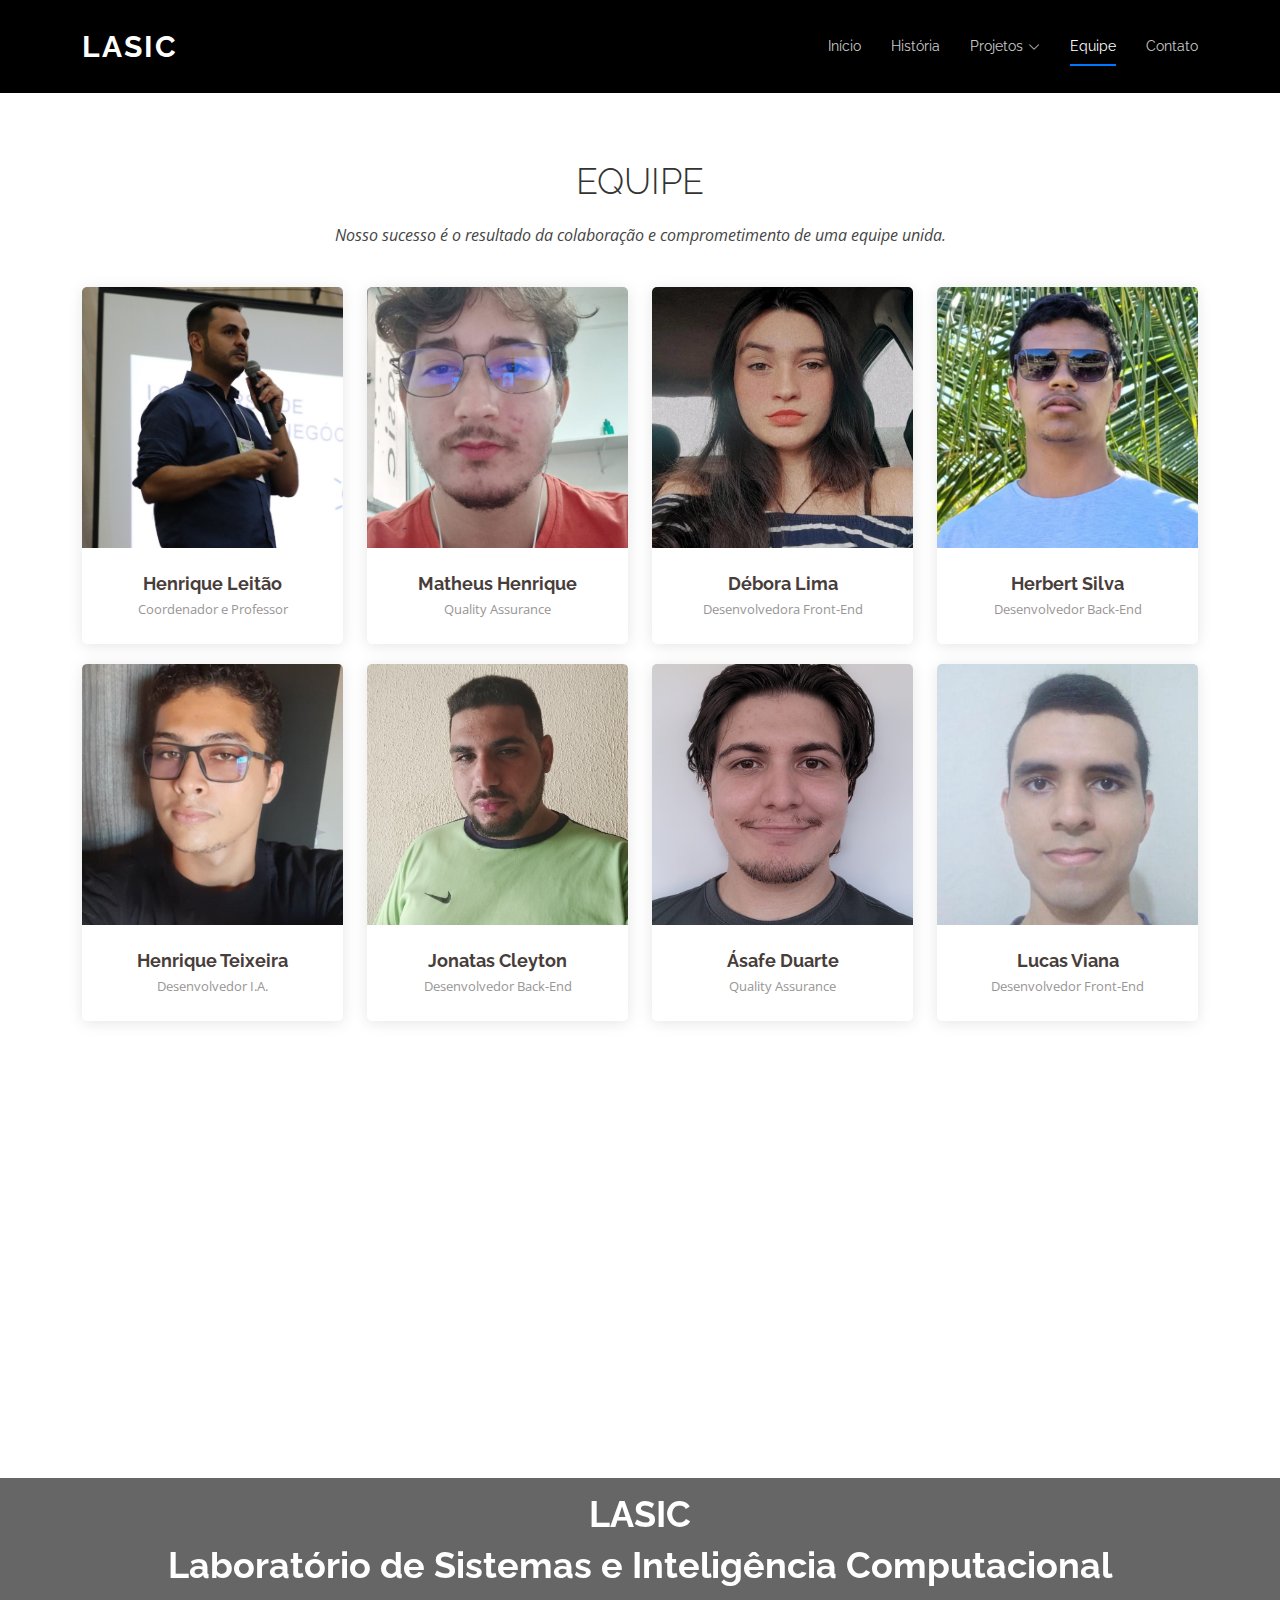
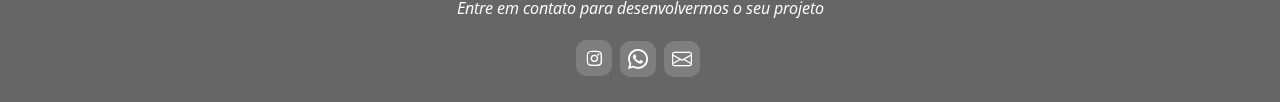
==== commit bddafe78: "Site Lasic" ====
--- a/equipe.html
+++ b/equipe.html
@@ -100,25 +100,6 @@
                     <div class="col-lg-3 col-md-6 d-flex align-items-stretch" data-aos="fade-up">
                         <div class="member">
                             <div class="member-img">
-                                <img src="assets\img\equipe\luan.jpeg" class="img-fluid" alt="">
-                                <div class="social">
-                                    <a href="https://github.com/luanmas" target="_blank"><i
-                                            class="bi bi-github"></i></a>
-                                    <!-- <a href="" target="_blank"><i class="bi bi-linkedin"></i></a> -->
-                                    <a href="http://lattes.cnpq.br/1524230654154558" target="_blank"><i
-                                            class="bi bi-link-45deg"></i></a>
-                                </div>
-                            </div>
-                            <div class="member-info">
-                                <h4>Luan Silva</h4>
-                                <span>Desenvolvedor Front-End</span>
-                            </div>
-                        </div>
-                    </div>
-
-                    <div class="col-lg-3 col-md-6 d-flex align-items-stretch" data-aos="fade-up">
-                        <div class="member">
-                            <div class="member-img">
                                 <img src="assets\img\equipe\mh.jpg" class="img-fluid" alt="">
                                 <div class="social">
                                     <a href="https://github.com/mhseufrasio" target="_blank"><i
@@ -144,7 +125,7 @@
                                             class="bi bi-github"></i></a>
                                     <a href="https://www.linkedin.com/in/deboradls/" target="_blank"><i
                                             class="bi bi-linkedin"></i></a>
-                                    <a href=" http://lattes.cnpq.br/3208864967196302" target="_blank"><i
+                                    <a href="http://lattes.cnpq.br/3208864967196302" target="_blank"><i
                                             class="bi bi-link-45deg"></i></a>
                                 </div>
                             </div>
@@ -158,49 +139,13 @@
                     <div class="col-lg-3 col-md-6 d-flex align-items-stretch" data-aos="fade-up">
                         <div class="member">
                             <div class="member-img">
-                                <img src="assets\img\equipe\Isabelly.jpeg" class="img-fluid" alt="">
-                                <div class="social">
-                                    <a href="https://github.com/isa-pinheiro" target="_blank"><i
-                                            class="bi bi-github"></i></a>
-                                    <a href="https://www.linkedin.com/in/isabelly-pinheiro-da-costa-a1957a249/?originalSubdomain=br"
-                                        target="_blank"><i class="bi bi-linkedin"></i></a>
-                                    <a href="http://lattes.cnpq.br/8561024411824668" target="_blank"><i
-                                            class="bi bi-link-45deg"></i></a>
-                                </div>
-                            </div>
-                            <div class="member-info">
-                                <h4>Isabelly Pinheiro</h4>
-                                <span>Desenvolvedora I.A.</span>
-                            </div>
-                        </div>
-                    </div>
-
-                    <div class="col-lg-3 col-md-6 d-flex align-items-stretch" data-aos="fade-up">
-                        <div class="member">
-                            <div class="member-img">
-                                <img src="assets\img\equipe\nycolas.jpg" class="img-fluid" alt="">
-                                <div class="social">
-                                    <!-- <a href="" target="_blank"><i class="bi bi-github"></i></a> -->
+                                <img src="assets\img\equipe\herbert.jpg" class="img-fluid" alt="">
+                                <div class="social">
+                                    <a href="https://github.com/AntoniHerbert" target="_blank"><i
+                                            class="bi bi-github"></i></a>
                                     <!-- <a href="" target="_blank"><i class="bi bi-linkedin"></i></a> -->
-                                    <!-- <a href="" target="_blank"><i class="bi bi-link-45deg"></i></a> -->
-                                </div>
-                            </div>
-                            <div class="member-info">
-                                <h4>Nycolas Vasconcelos</h4>
-                                <span>Desenvolvedor Front-End</span>
-                            </div>
-                        </div>
-                    </div>
-
-                    <div class="col-lg-3 col-md-6 d-flex align-items-stretch" data-aos="fade-up">
-                        <div class="member">
-                            <div class="member-img">
-                                <img src="assets\img\equipe\herbert.jpg" class="img-fluid" alt="">
-                                <div class="social">
-                                    <a href="https://github.com/AntoniHerbert" target="_blank"><i
-                                            class="bi bi-github"></i></a>
-                                    <!-- <a href="" target="_blank"><i class="bi bi-linkedin"></i></a> -->
-                                    <!-- <a href="" target="_blank"><i class="bi bi-link-45deg"></i></a> -->
+                                    <a href="http://lattes.cnpq.br/9052653194772435" target="_blank"><i
+                                            class="bi bi-link-45deg"></i></a>
                                 </div>
                             </div>
                             <div class="member-info">
@@ -233,25 +178,6 @@
                     <div class="col-lg-3 col-md-6 d-flex align-items-stretch" data-aos="fade-up">
                         <div class="member">
                             <div class="member-img">
-                                <img src="assets\img\equipe\victor_mendes.png" class="img-fluid" alt="">
-                                <div class="social">
-                                    <a href="https://github.com/dvktr" target="_blank"><i class="bi bi-github"></i></a>
-                                    <a href="https://www.linkedin.com/in/viktormnds/" target="_blank"><i
-                                            class="bi bi-linkedin"></i></a>
-                                    <a href="http://lattes.cnpq.br/4427713171748824" target="_blank"><i
-                                            class="bi bi-link-45deg"></i></a>
-                                </div>
-                            </div>
-                            <div class="member-info">
-                                <h4>Victor Mendes</h4>
-                                <span>Desenvolvedor Front-End</span>
-                            </div>
-                        </div>
-                    </div>
-
-                    <div class="col-lg-3 col-md-6 d-flex align-items-stretch" data-aos="fade-up">
-                        <div class="member">
-                            <div class="member-img">
                                 <img src="assets\img\equipe\jonatas.jpg" class="img-fluid" alt="">
                                 <div class="social">
                                     <a href="https://github.com/JoJonatasCoelho" target="_blank"><i
@@ -272,38 +198,22 @@
                     <div class="col-lg-3 col-md-6 d-flex align-items-stretch" data-aos="fade-up">
                         <div class="member">
                             <div class="member-img">
-                                <img src="assets\img\equipe\natan_lino.jpg" class="img-fluid" alt="">
-                                <div class="social">
-                                    <a href="https://github.com/ByNael" target="_blank"><i class="bi bi-github"></i></a>
-                                    <a href="https://www.linkedin.com/in/natanael-dos-santos-lino-41b1b321a/"
-                                        target="_blank"><i class="bi bi-linkedin"></i></a>
-                                    <a href="http://lattes.cnpq.br/0567311509125645" target="_blank"><i
-                                            class="bi bi-link-45deg"></i></a>
-                                </div>
-                            </div>
-                            <div class="member-info">
-                                <h4>Natanael Lino</h4>
+                                <img src="assets\img\equipe\asafe.jpg" class="img-fluid" alt="">
+                                <div class="social">
+                                    <a href="https://github.com/maripasa" target="_blank"><i
+                                            class="bi bi-github"></i></a>
+                                    <a href="https://www.linkedin.com/in/%C3%A1safe-duarte-49a3a2312/"
+                                        target="_blank"><i class="bi bi-linkedin"></i></a>
+                                    <a href=" http://lattes.cnpq.br/4897308047075811" target="_blank"><i
+                                            class="bi bi-link-45deg"></i></a>
+                                </div>
+                            </div>
+                            <div class="member-info">
+                                <h4>Ásafe Duarte</h4>
                                 <span>Quality Assurance</span>
                             </div>
                         </div>
                     </div>
-
-                    <!-- <div class="col-lg-3 col-md-6 d-flex align-items-stretch" data-aos="fade-up">
-              <div class="member">
-                <div class="member-img">
-                  <img src="" class="img-fluid" alt="">
-                  <div class="social">
-                    <a href="https://github.com/maripasa" target="_blank"><i class="bi bi-github"></i></a>
-                    <a href="" target="_blank"><i class="bi bi-linkedin"></i></a>
-                    <a href="" target="_blank"><i class="bi bi-link-45deg"></i></a>
-                  </div>
-                </div>
-                <div class="member-info">
-                  <h4>Ásafe Duarte</h4>
-                  <span>Quality Assurance</span>
-                </div>
-              </div>
-            </div> -->
 
                     <div class="col-lg-3 col-md-6 d-flex align-items-stretch" data-aos="fade-up">
                         <div class="member">
@@ -320,89 +230,31 @@
                             </div>
                             <div class="member-info">
                                 <h4>Lucas Viana</h4>
-                                <span>Desenvolvedor</span>
-                            </div>
-                        </div>
-                    </div>
-
-                    <!-- <div class="col-lg-3 col-md-6 d-flex align-items-stretch" data-aos="fade-up">
-              <div class="member">
-                <div class="member-img">
-                  <img src="" class="img-fluid" alt="">
-                  <div class="social">
-                    <a href="" target="_blank"><i class="bi bi-github"></i></a>
-                    <a href="" target="_blank"><i class="bi bi-linkedin"></i></a>
-                    <a href="" target="_blank"><i class="bi bi-link-45deg"></i></a>
-                  </div>
-                </div>
-                <div class="member-info">
-                  <h4>Bruno Matsuyama</h4>
-                  <span>Desenvolvedor</span>
-                </div>
-              </div>
-            </div> -->
-
-                    <div class="col-lg-3 col-md-6 d-flex align-items-stretch" data-aos="fade-up">
-                        <div class="member">
-                            <div class="member-img">
-                                <img src="assets\img\equipe\jp.jpg" class="img-fluid" alt="">
-                                <div class="social">
-                                    <a href="https://github.com/JpLimags" target="_blank"><i
-                                            class="bi bi-github"></i></a>
-                                    <a href="https://www.linkedin.com/in/jplimag-datascience/" target="_blank"><i
-                                            class="bi bi-linkedin"></i></a>
-                                    <a href="https://lattes.cnpq.br/0841449125808778" target="_blank"><i
-                                            class="bi bi-link-45deg"></i></a>
-                                </div>
-                            </div>
-                            <div class="member-info">
-                                <h4>João Pedro</h4>
-                                <span>Desenvolvedor</span>
-                            </div>
-                        </div>
-                    </div>
-
-                    <div class="col-lg-3 col-md-6 d-flex align-items-stretch" data-aos="fade-up">
-                        <div class="member">
-                            <div class="member-img">
-                                <img src="assets\img\equipe\emannuel.jpg" class="img-fluid" alt="">
-                                <div class="social">
-                                    <a href="https://github.com/dabzr" target="_blank"><i class="bi bi-github"></i></a>
-                                    <a href="https://www.linkedin.com/in/emannuel-levi-de-assis-bezerra-5ba0132b7/"
-                                        target="_blank"><i class="bi bi-linkedin"></i></a>
-                                    <a href="http://lattes.cnpq.br/0457686480155412" target="_blank"><i
-                                            class="bi bi-link-45deg"></i></a>
-                                </div>
-                            </div>
-                            <div class="member-info">
-                                <h4>Emmanuel Levi</h4>
+                                <span>Desenvolvedor Front-End</span>
+                            </div>
+                        </div>
+                    </div>
+
+                    <div class="col-lg-3 col-md-6 d-flex align-items-stretch" data-aos="fade-up">
+                        <div class="member">
+                            <div class="member-img">
+                                <img src="assets\img\equipe\henr_fernandes.jpg" class="img-fluid" alt="">
+                                <div class="social">
+                                    <a href="https://github.com/8enrich" target="_blank"><i
+                                            class="bi bi-github"></i></a>
+                                    <a href="https://www.linkedin.com/in/henrique-fernandes-tavares-da-cunha-933186309"
+                                        target="_blank"><i class="bi bi-linkedin"></i></a>
+                                    <a href="https://lattes.cnpq.br/2532391645957551" target="_blank"><i
+                                            class="bi bi-link-45deg"></i></a>
+                                </div>
+                            </div>
+                            <div class="member-info">
+                                <h4>Henrique Fernandes</h4>
                                 <span>Desenvolvedor Back-End</span>
                             </div>
                         </div>
                     </div>
 
-                    <div>
-                        <div class="col-lg-3 col-md-6 d-flex align-items-stretch" data-aos="fade-up">
-                            <div class="member">
-                                <div class="member-img">
-                                    <img src="assets\img\equipe\henr_fernandes.jpg" class="img-fluid" alt="">
-                                    <div class="social">
-                                        <a href="https://github.com/8enrich" target="_blank"><i
-                                                class="bi bi-github"></i></a>
-                                        <a href="https://www.linkedin.com/in/henrique-fernandes-tavares-da-cunha-933186309"
-                                            target="_blank"><i class="bi bi-linkedin"></i></a>
-                                        <a href="https://lattes.cnpq.br/2532391645957551" target="_blank"><i
-                                                class="bi bi-link-45deg"></i></a>
-                                    </div>
-                                </div>
-                                <div class="member-info">
-                                    <h4>Henrique Fernandes</h4>
-                                    <span>Desenvolvedor Back-End</span>
-                                </div>
-                            </div>
-                        </div>
-
-                    </div>
                 </div>
         </section><!-- End Team Section -->
 
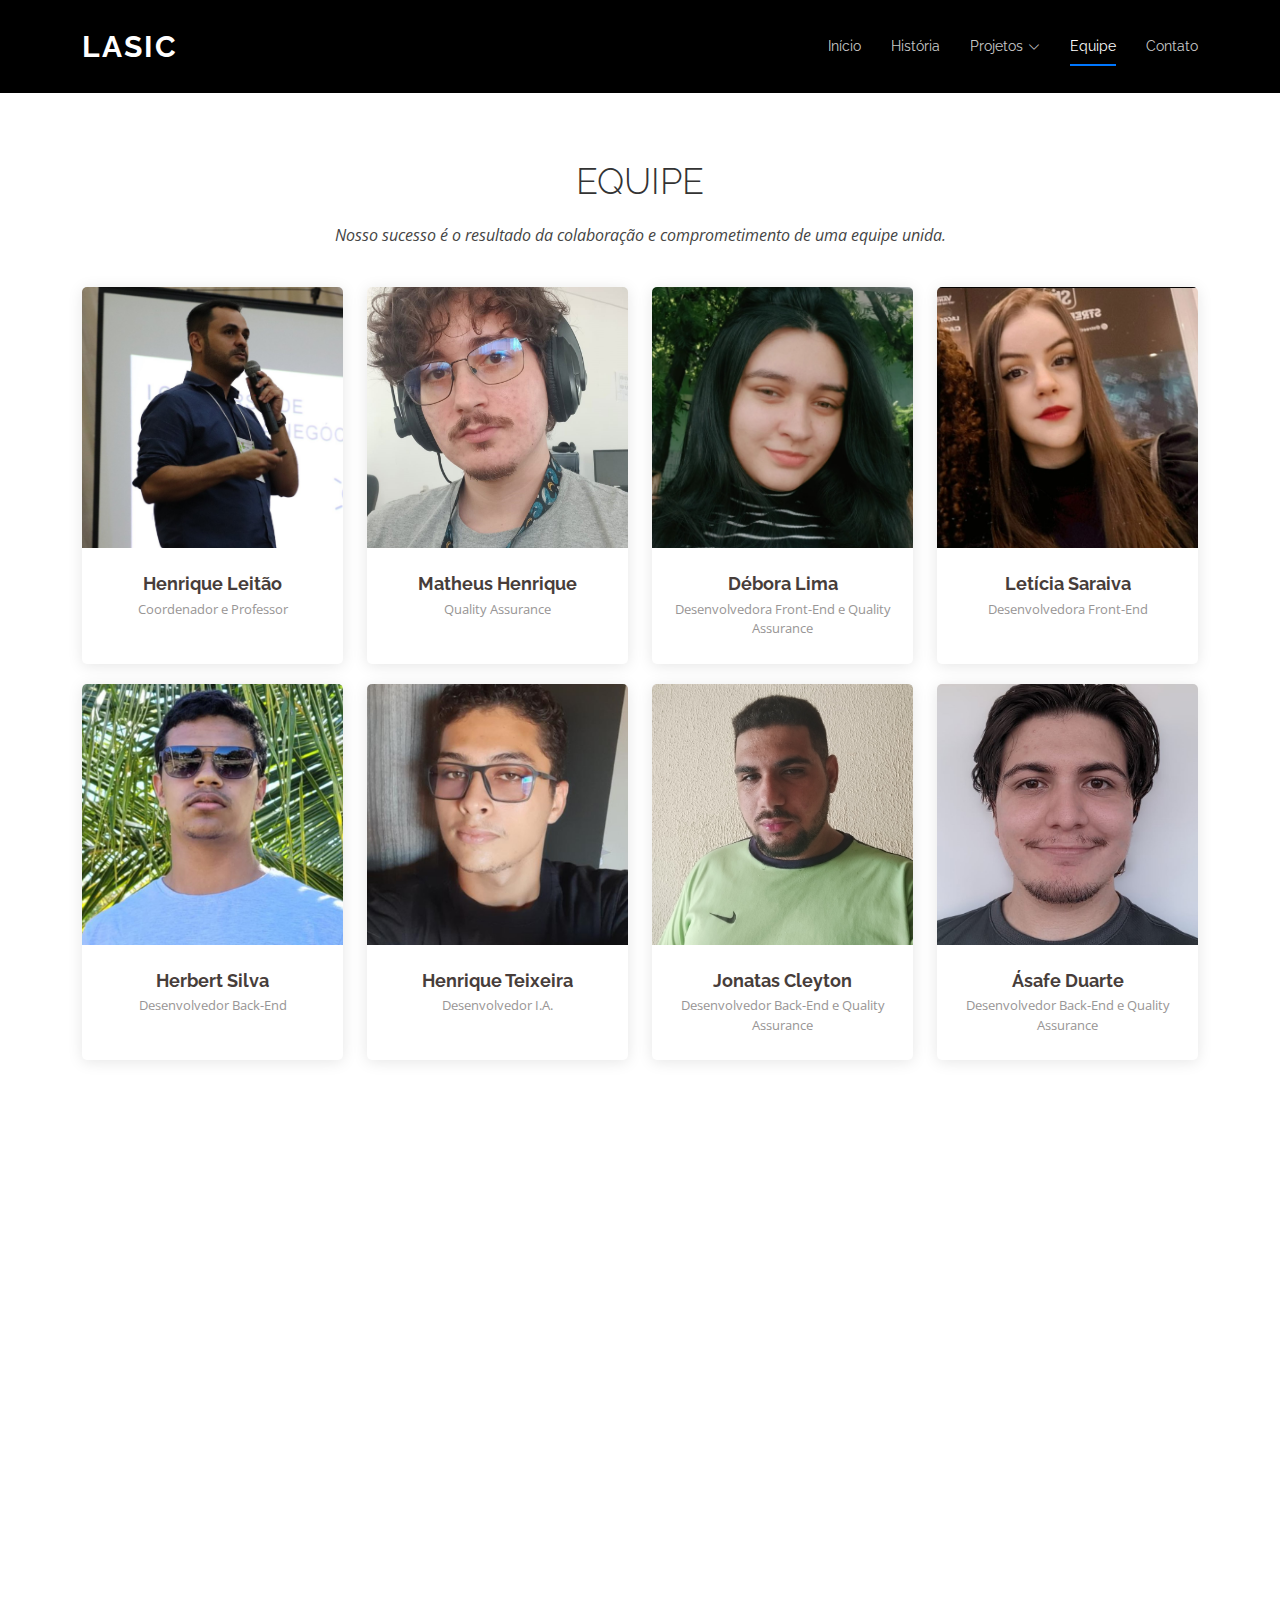
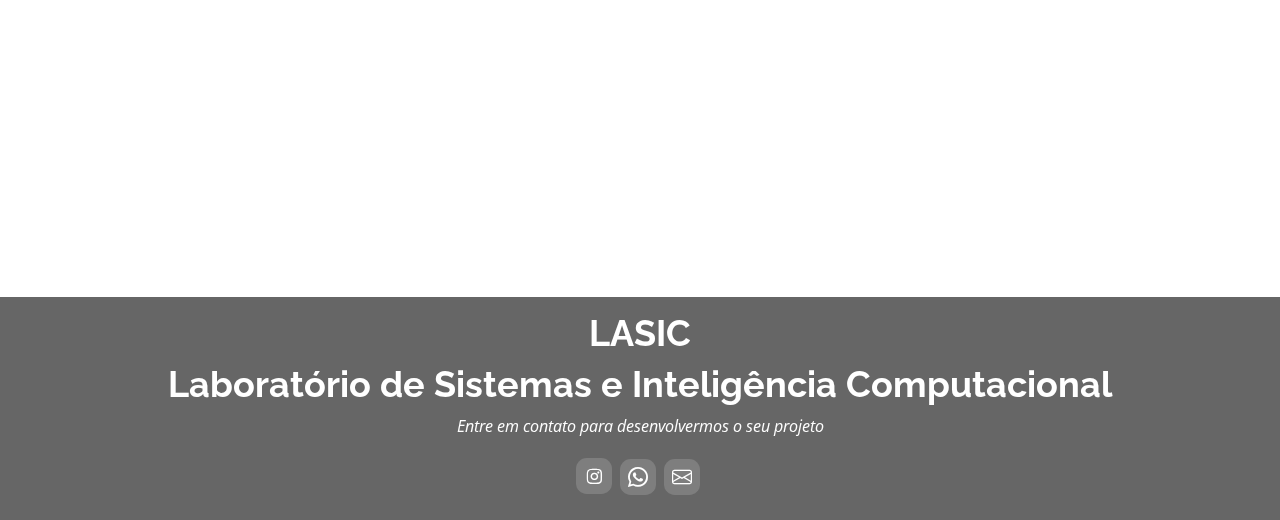
==== commit b45f0c8c: "Site Oficial" ====
--- a/equipe.html
+++ b/equipe.html
@@ -131,6 +131,24 @@
                             </div>
                             <div class="member-info">
                                 <h4>Débora Lima</h4>
+                                <span>Desenvolvedora Front-End e Quality Assurance
+                                </span>
+                            </div>
+                        </div>
+                    </div>
+
+                    <div class="col-lg-3 col-md-6 d-flex align-items-stretch" data-aos="fade-up">
+                        <div class="member">
+                            <div class="member-img">
+                                <img src="assets\img\equipe\leticia.jpg" class="img-fluid" alt="">
+                                <div class="social">
+                                    <a href="" target="_blank"><i class="bi bi-github"></i></a>
+                                    <!-- <a href="" target="_blank"><i class="bi bi-linkedin"></i></a> -->
+                                    <a href="" target="_blank"><i class="bi bi-link-45deg"></i></a>
+                                </div>
+                            </div>
+                            <div class="member-info">
+                                <h4>Letícia Saraiva</h4>
                                 <span>Desenvolvedora Front-End</span>
                             </div>
                         </div>
@@ -190,7 +208,7 @@
                             </div>
                             <div class="member-info">
                                 <h4>Jonatas Cleyton</h4>
-                                <span>Desenvolvedor Back-End</span>
+                                <span>Desenvolvedor Back-End e Quality Assurance</span>
                             </div>
                         </div>
                     </div>
@@ -210,7 +228,7 @@
                             </div>
                             <div class="member-info">
                                 <h4>Ásafe Duarte</h4>
-                                <span>Quality Assurance</span>
+                                <span>Desenvolvedor Back-End e Quality Assurance</span>
                             </div>
                         </div>
                     </div>
@@ -242,8 +260,8 @@
                                 <div class="social">
                                     <a href="https://github.com/8enrich" target="_blank"><i
                                             class="bi bi-github"></i></a>
-                                    <a href="https://www.linkedin.com/in/henrique-fernandes-tavares-da-cunha-933186309"
-                                        target="_blank"><i class="bi bi-linkedin"></i></a>
+                                    <!-- <a href=""
+                                        target="_blank"><i class="bi bi-linkedin"></i></a> -->
                                     <a href="https://lattes.cnpq.br/2532391645957551" target="_blank"><i
                                             class="bi bi-link-45deg"></i></a>
                                 </div>
@@ -254,6 +272,109 @@
                             </div>
                         </div>
                     </div>
+
+                    <div class="col-lg-3 col-md-6 d-flex align-items-stretch" data-aos="fade-up">
+                        <div class="member">
+                            <div class="member-img">
+                                <img src="assets\img\equipe\bruno.jpg" class="img-fluid" alt="">
+                                <div class="social">
+                                    <a href="https://github.com/bruno20614" target="_blank"><i class="bi bi-github"></i></a>
+                                    <a href="" target="_blank"><i class="bi bi-linkedin"></i></a>
+                                    <a href="https://lattes.cnpq.br/2513018205085350" target="_blank"><i class="bi bi-link-45deg"></i></a>
+                                </div>
+                            </div>
+                            <div class="member-info">
+                                <h4>Bruno Costa</h4>
+                                <span>Desenvolvedor Back-End</span>
+                            </div>
+                        </div>
+                    </div>
+
+                    <!-- <div class="col-lg-3 col-md-6 d-flex align-items-stretch" data-aos="fade-up">
+                        <div class="member">
+                            <div class="member-img">
+                                <img src="assets\img\equipe\.jpg" class="img-fluid" alt="">
+                                <div class="social">
+                                    <a href="https://github.com/kaiolopes667" target="_blank"><i class="bi bi-github"></i></a>
+                                    <a href="" target="_blank"><i class="bi bi-linkedin"></i></a>
+                                    <a href="" target="_blank"><i class="bi bi-link-45deg"></i></a>
+                                </div>
+                            </div>
+                            <div class="member-info">
+                                <h4>Kaio Emerson</h4>
+                                <span>Devops</span>
+                            </div>
+                        </div>
+                    </div> -->
+
+                    <div class="col-lg-3 col-md-6 d-flex align-items-stretch" data-aos="fade-up">
+                        <div class="member">
+                            <div class="member-img">
+                                <img src="assets\img\equipe\myller.jpg" class="img-fluid" alt="">
+                                <div class="social">
+                                    <a href="https://github.com/myller-silva" target="_blank"><i class="bi bi-github"></i></a>
+                                    <a href="" target="_blank"><i class="bi bi-linkedin"></i></a>
+                                    <a href="http://lattes.cnpq.br/7522130094250145" target="_blank"><i class="bi bi-link-45deg"></i></a>
+                                </div>
+                            </div>
+                            <div class="member-info">
+                                <h4>Mac Myller Silva</h4>
+                                <span>Desenvolvedor I.A.</span>
+                            </div>
+                        </div>
+                    </div>
+
+                    <!-- <div class="col-lg-3 col-md-6 d-flex align-items-stretch" data-aos="fade-up">
+                        <div class="member">
+                            <div class="member-img">
+                                <img src="assets\img\equipe\.jpg" class="img-fluid" alt="">
+                                <div class="social">
+                                    <a href="https://github.com/Matheusmatos2916" target="_blank"><i class="bi bi-github"></i></a>
+                                    <a href="" target="_blank"><i class="bi bi-linkedin"></i></a>
+                                    <a href="https://lattes.cnpq.br/9484288861008972" target="_blank"><i class="bi bi-link-45deg"></i></a>
+                                </div>
+                            </div>
+                            <div class="member-info">
+                                <h4>Matheus Matos</h4>
+                                <span>Desenvolvedor I.A.</span>
+                            </div>
+                        </div>
+                    </div> -->
+
+
+                    <div class="col-lg-3 col-md-6 d-flex align-items-stretch" data-aos="fade-up">
+                        <div class="member">
+                            <div class="member-img">
+                                <img src="assets\img\equipe\tiago.jpg" class="img-fluid" alt="">
+                                <div class="social">
+                                    <a href="https://github.com/tiagoRaulino" target="_blank"><i class="bi bi-github"></i></a>
+                                    <!-- <a href="" target="_blank"><i class="bi bi-linkedin"></i></a> -->
+                                    <a href="http://lattes.cnpq.br/2795938105769100" target="_blank"><i class="bi bi-link-45deg"></i></a>
+                                </div>
+                            </div>
+                            <div class="member-info">
+                                <h4>Tiago Raulino</h4>
+                                <span>Desenvolvedor Front-End e Designer</span>
+                            </div>
+                        </div>
+                    </div>
+
+                    <!-- <div class="col-lg-3 col-md-6 d-flex align-items-stretch" data-aos="fade-up">
+                        <div class="member">
+                            <div class="member-img">
+                                <img src="assets\img\equipe\.jpg" class="img-fluid" alt="">
+                                <div class="social">
+                                    <a href="https://github.com/victorcoscolin" target="_blank"><i class="bi bi-github"></i></a>
+                                    <a href="" target="_blank"><i class="bi bi-linkedin"></i></a>
+                                    <a href="" target="_blank"><i class="bi bi-link-45deg"></i></a>
+                                </div>
+                            </div>
+                            <div class="member-info">
+                                <h4>Victor Coscolin</h4>
+                                <span>Quality Assurance</span>
+                            </div>
+                        </div>
+                    </div> -->
 
                 </div>
         </section><!-- End Team Section -->
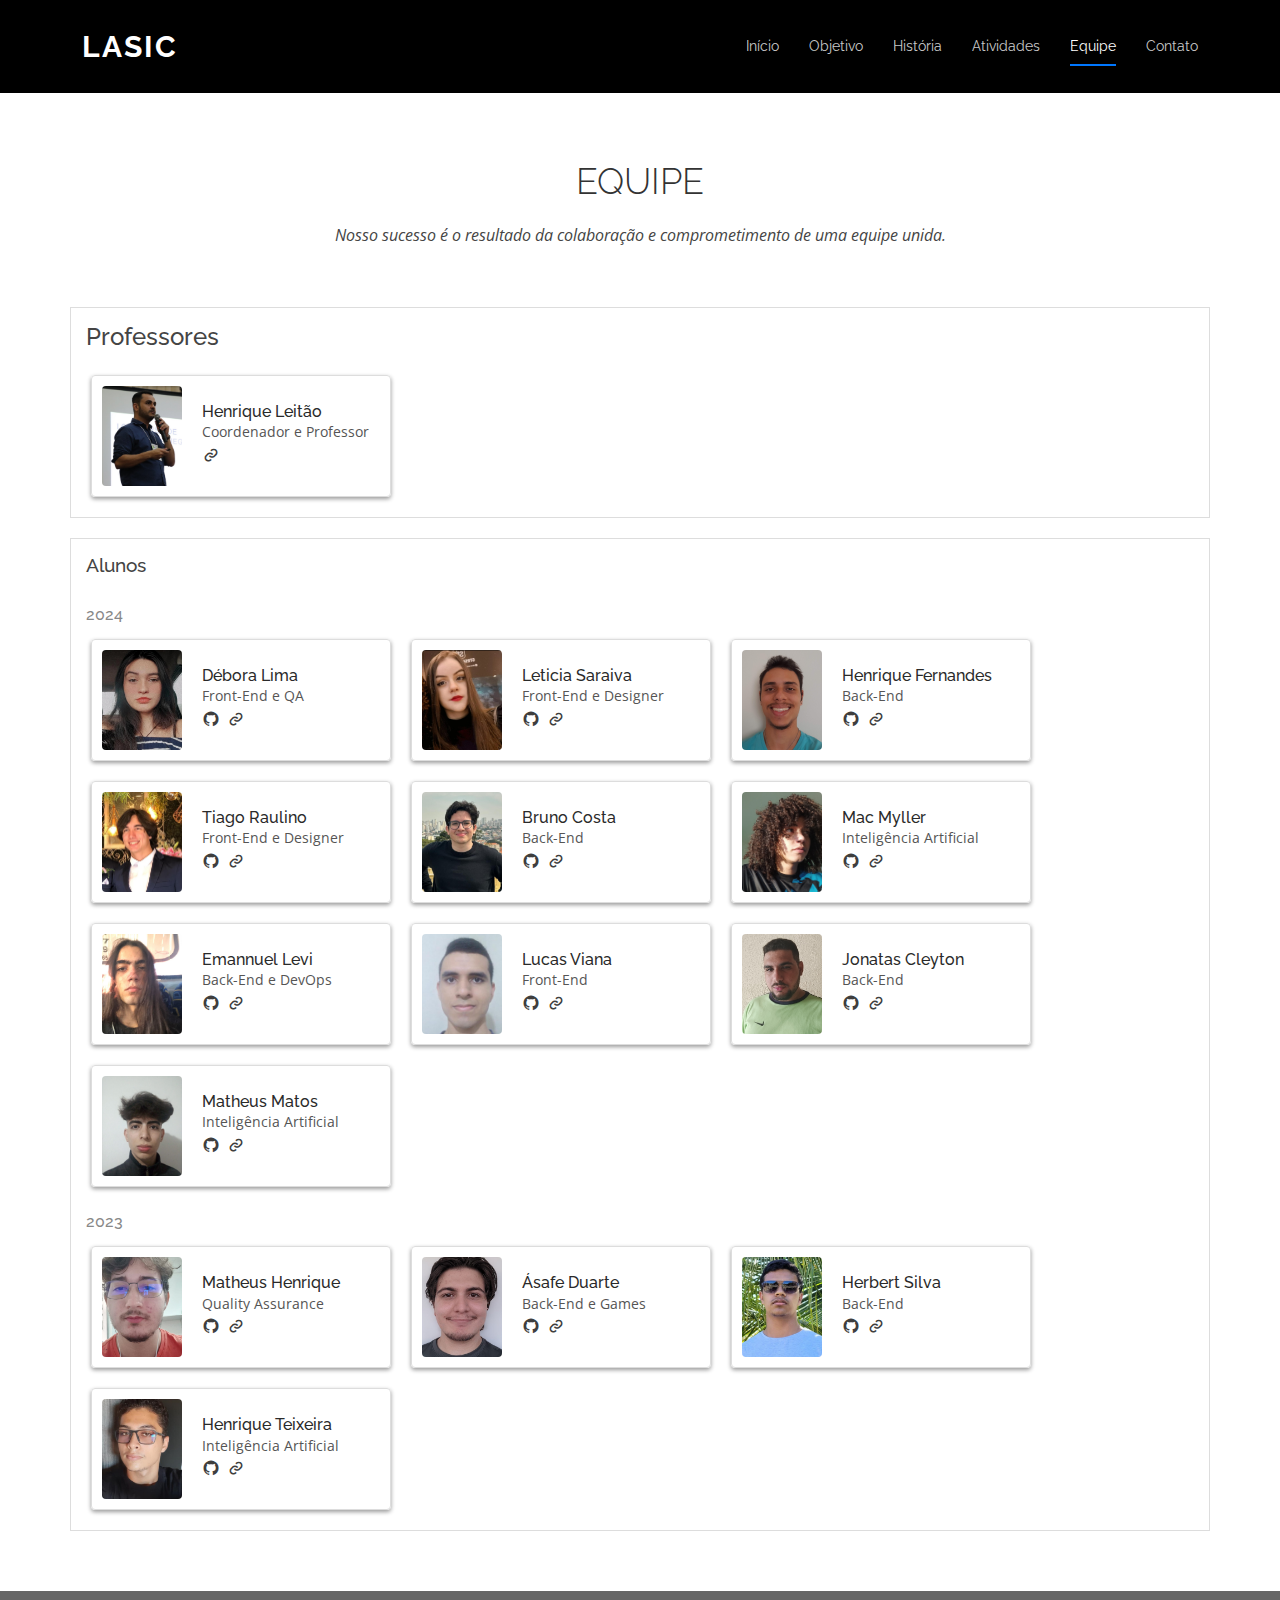
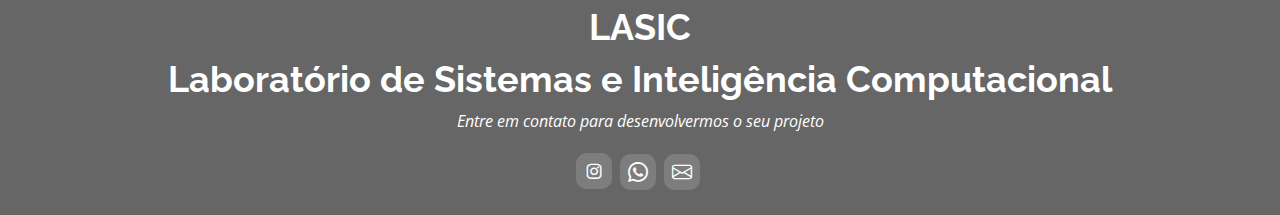
==== commit 836bedb0: "Site" ====
--- a/equipe.html
+++ b/equipe.html
@@ -44,16 +44,10 @@
             <nav id="navbar" class="navbar">
                 <ul>
                     <li><a class="nav-link scrollto" href="index.html#hero">Início</a></li>
-                    <li><a class="nav-link scrollto" href="index.html#about">História</a></li>
-                    <li class="nav-link scrollto dropdown"><a href="index.html#project"><span>Projetos</span> <i
-                                class="bi bi-chevron-down"></i></a>
-                        <ul>
-                            <li><a href="tcc.html">Artigos e TCC's</a></li>
-                            <li><a href="ic.html">Iniciação Científica</a></li>
-                            <li><a href="parcerias.html">Parcerias</a></li>
-                            <li><a href="evento.html">Extensão e Eventos</a></li>
-                        </ul>
-                    <li><a class="nav-link scrollto active" href="index.html#equipe">Equipe</a></li>
+                    <li><a class="nav-link scrollto" href="index.html#objective">Objetivo</a></li>
+                    <li><a class="nav-link scrollto" href="historia.html">História</a></li>
+                    <li><a class="nav-link scrollto" href="index.html#activities">Atividades</a></li>
+                    <li><a class="nav-link scrollto active" href="equipe.html">Equipe</a></li>
                     <li><a class="nav-link scrollto" href="index.html#contact">Contato</a></li>
                 </ul>
                 <i class="bi bi-list mobile-nav-toggle"></i>
@@ -64,321 +58,288 @@
     <main id="main">
 
         <!-- ======= Team Section ======= -->
-        <section id="team" class="team section-bg">
-            <div class="container">
-
-                <div class="section-title" data-aos="fade-up">
+        <section id="team" class="team">
+            <div class="container" data-aos="fade-up">
+
+                <div class="section-title">
                     <h2>EQUIPE</h2>
-                    <p class="section-description">Nosso sucesso é o resultado da colaboração e comprometimento de uma
-                        equipe
-                        unida.</p>
+                    <p style="text-align: center; font-style: italic;">Nosso sucesso é o resultado da colaboração e
+                        comprometimento de uma equipe unida.
+                    </p>
                 </div>
 
                 <div class="row">
-
-
-                    <div class="col-lg-3 col-md-6 d-flex align-items-stretch" data-aos="fade-up">
-                        <div class="member">
-                            <div class="member-img">
-                                <img src="assets\img\equipe\professor_henrique.jpg" class="img-fluid" alt="">
-                                <div class="social">
-                                    <a href="https://github.com/henriqueleitaoprof" target="_blank"><i
-                                            class="bi bi-github"></i></a>
-                                    <a href="https://www.linkedin.com/in/henrique-leit%C3%A3o-46696462/"
-                                        target="_blank"><i class="bi bi-linkedin"></i></a>
-                                    <a href="http://lattes.cnpq.br/5390330770526314" target="_blank"><i
-                                            class="bi bi-link-45deg"></i></a>
+                    <div class="team-category">
+                        <div class="category-header">
+                            <h4>Professores</h4>
+                            <!-- <span class="toggle-icon">▼</span> -->
+                        </div>
+                        <div class="team-members">
+                            <div class="card-horizontal">
+                                <img src="assets\img\equipe\professor_henrique.jpg" alt="Henrique Leitão">
+                                <div class="card-content">
+                                    <h4>Henrique Leitão</h4>
+                                    <p>Coordenador e Professor</p>
+                                    <div class="social-links">
+                                        <!-- <a href="" alt="Github"
+                                            target="_blank" class="Github"><i class="bx bxl-github"></i></a> -->
+                                        <a href="http://lattes.cnpq.br/5390330770526314" target="_blank" alt="Lattes"
+                                            class="Lattes"><i class='bx bx-link'></i></a>
+                                    </div>
                                 </div>
                             </div>
-                            <div class="member-info">
-                                <h4>Henrique Leitão</h4>
-                                <span>Coordenador e Professor</span>
+                        </div>
+                    </div>
+
+                    <div class="team-category">
+
+                        <div class="category-header">
+                            <h3>Alunos</h3>
+                            <!-- <span class="toggle-icon">▼</span> -->
+                        </div>
+
+                        <div class="team-years">
+                            <h4>2024</h4>
+                            <div class="team-members">
+
+                                <div class="card-horizontal">
+                                    <img src="assets\img\equipe\deb.jpg" alt="Débora Lima">
+                                    <div class="card-content">
+                                        <h4>Débora Lima</h4>
+                                        <p>Front-End e QA</p>
+                                        <div class="social-links">
+                                            <a href="https://github.com/deboradls" alt="Github" target="_blank"
+                                                class="Github"><i class="bx bxl-github"></i></a>
+                                            <a href="http://lattes.cnpq.br/3208864967196302" target="_blank"
+                                                class="Lattes"><i class='bx bx-link'></i></a>
+                                        </div>
+                                    </div>
+                                </div>
+
+                                <div class="card-horizontal">
+                                    <img src="assets\img\equipe\leticia.jpg" alt="Leticia Saraiva">
+                                    <div class="card-content">
+                                        <h4>Leticia Saraiva</h4>
+                                        <p>Front-End e Designer</p>
+                                        <div class="social-links">
+                                            <a href="https://github.com/leticiasaraivafontenele" alt="Github"
+                                                target="_blank" class="Github"><i class="bx bxl-github"></i></a>
+                                            <a href="https://lattes.cnpq.br/9823678264425998" target="_blank"
+                                                alt="Lattes" class="Lattes"><i class='bx bx-link'></i></a>
+                                        </div>
+                                    </div>
+                                </div>
+
+                                <div class="card-horizontal">
+                                    <img src="assets\img\equipe\henr_fernandes.jpg" alt="0Henrique Fernandes">
+                                    <div class="card-content">
+                                        <h4>Henrique Fernandes</h4>
+                                        <p>Back-End</p>
+                                        <div class="social-links">
+                                            <a href="https://github.com/8enrich" alt="Github" target="_blank"
+                                                class="Github"><i class="bx bxl-github"></i></a>
+                                            <a href="https://lattes.cnpq.br/2532391645957551" target="_blank"
+                                                alt="Lattes" class="Lattes"><i class='bx bx-link'></i></a>
+                                        </div>
+                                    </div>
+                                </div>
+
+                                <div class="card-horizontal">
+                                    <img src="assets/img/equipe/tiago.jpg" alt="Tiago Raulino">
+                                    <div class="card-content">
+                                        <h4>Tiago Raulino</h4>
+                                        <p>Front-End e Designer</p>
+                                        <div class="social-links">
+                                            <a href="https://github.com/tiagoRaulino" alt="Github" target="_blank"
+                                                class="Github"><i class="bx bxl-github"></i></a>
+                                            <a href="http://lattes.cnpq.br/2795938105769100" target="_blank"
+                                                alt="Lattes" class="Lattes"><i class='bx bx-link'></i></a>
+                                        </div>
+                                    </div>
+                                </div>
+
+                                <div class="card-horizontal">
+                                    <img src="assets\img\equipe\bruno.jpg" alt="Bruno Costa">
+                                    <div class="card-content">
+                                        <h4>Bruno Costa</h4>
+                                        <p>Back-End</p>
+                                        <div class="social-links">
+                                            <a href="https://github.com/bruno20614" alt="Github" target="_blank"
+                                                class="Github"><i class="bx bxl-github"></i></a>
+                                            <a href="https://lattes.cnpq.br/2513018205085350" target="_blank"
+                                                alt="Lattes" class="Lattes"><i class='bx bx-link'></i></a>
+                                        </div>
+                                    </div>
+                                </div>
+
+                                <div class="card-horizontal">
+                                    <img src="assets\img\equipe\myller.jpg" alt="Mac Myller">
+                                    <div class="card-content">
+                                        <h4>Mac Myller</h4>
+                                        <p>Inteligência Artificial</p>
+                                        <div class="social-links">
+                                            <a href="https://github.com/myller-silva" alt="Github" target="_blank"
+                                                class="Github"><i class="bx bxl-github"></i></a>
+                                            <a href="http://lattes.cnpq.br/7522130094250145" target="_blank"
+                                                alt="Lattes" class="Lattes"><i class='bx bx-link'></i></a>
+                                        </div>
+                                    </div>
+                                </div>
+
+                                <div class="card-horizontal">
+                                    <img src="assets\img\equipe\emannuel.jpg" alt="Emannuel Levi">
+                                    <div class="card-content">
+                                        <h4>Emannuel Levi</h4>
+                                        <p>Back-End e DevOps</p>
+                                        <div class="social-links">
+                                            <a href="https://github.com/dabzr" alt="Github" target="_blank"
+                                                class="Github"><i class="bx bxl-github"></i></a>
+                                            <a href="http://lattes.cnpq.br/0457686480155412" target="_blank"
+                                                alt="Lattes" class="Lattes"><i class='bx bx-link'></i></a>
+                                        </div>
+                                    </div>
+                                </div>
+
+                                <div class="card-horizontal">
+                                    <img src="assets\img\equipe\lucas_viana.jpg" alt="Lucas Viana">
+                                    <div class="card-content">
+                                        <h4>Lucas Viana</h4>
+                                        <p>Front-End</p>
+                                        <div class="social-links">
+                                            <a href="https://github.com/LucasVianaSampaio" alt="Github" target="_blank"
+                                                class="Github"><i class="bx bxl-github"></i></a>
+                                            <a href="http://lattes.cnpq.br/6203482587976461" target="_blank"
+                                                alt="Lattes" class="Lattes"><i class='bx bx-link'></i></a>
+                                        </div>
+                                    </div>
+                                </div>
+
+                                <div class="card-horizontal">
+                                    <img src="assets\img\equipe\jonatas.jpg" alt="Jonatas Cleyton">
+                                    <div class="card-content">
+                                        <h4>Jonatas Cleyton</h4>
+                                        <p>Back-End</p>
+                                        <div class="social-links">
+                                            <a href="https://github.com/JoJonatasCoelho" alt="Github" target="_blank"
+                                                class="Github"><i class="bx bxl-github"></i></a>
+                                            <a href="http://lattes.cnpq.br/3829262246673273" target="_blank"
+                                                alt="Lattes" class="Lattes"><i class='bx bx-link'></i></a>
+                                        </div>
+                                    </div>
+                                </div>
+
+                                <!-- <div class="card-horizontal">
+                                    <img src="assets\img\equipe\.jpg" alt="Kaio Emerson">
+                                    <div class="card-content">
+                                        <h4>Kaio Emerson</h4>
+                                        <p>DevOps</p>
+                                        <div class="social-links">
+                                            <a href="https://github.com/kaiolopes667" alt="Github"
+                                                target="_blank" class="Github"><i class="bx bxl-github"></i></a>
+                                            <a href="" target="_blank" alt="Lattes"
+                                                class="Lattes"><i class='bx bx-link'></i></a>
+                                        </div>
+                                    </div>
+                                </div> -->
+
+                                <!-- <div class="card-horizontal">
+                                    <img src="assets\img\equipe\.jpg" alt="Matheus Sagioro">
+                                    <div class="card-content">
+                                        <h4>Matheus Sagioro</h4>
+                                        <p>Cibersegurança</p>
+                                        <div class="social-links">
+                                            <a href="https://github.com/scriptprivate" alt="Github"
+                                                target="_blank" class="Github"><i class="bx bxl-github"></i></a>
+                                            <a href="http://lattes.cnpq.br/7894653619594080" target="_blank" alt="Lattes"
+                                                class="Lattes"><i class='bx bx-link'></i></a>
+                                        </div>
+                                    </div>
+                                </div> -->
+
+                                <div class="card-horizontal">
+                                    <img src="assets\img\equipe\matheus_matos.jpg" alt="Matheus Matos">
+                                    <div class="card-content">
+                                        <h4>Matheus Matos</h4>
+                                        <p>Inteligência Artificial</p>
+                                        <div class="social-links">
+                                            <a href="https://github.com/Matheusmatos2916" alt="Github" target="_blank"
+                                                class="Github"><i class="bx bxl-github"></i></a>
+                                            <a href="https://lattes.cnpq.br/9484288861008972" target="_blank"
+                                                alt="Lattes" class="Lattes"><i class='bx bx-link'></i></a>
+                                        </div>
+                                    </div>
+                                </div>
+
                             </div>
                         </div>
+
+                        <div class="team-years">
+                            <h4>2023</h4>
+                            <div class="team-members">
+
+                                <div class="card-horizontal">
+                                    <img src="assets\img\equipe\mh.jpg" alt="Matheus Henrique">
+                                    <div class="card-content">
+                                        <h4>Matheus Henrique</h4>
+                                        <p>Quality Assurance</p>
+                                        <div class="social-links">
+                                            <a href="https://github.com/mhseufrasio" alt="Github" target="_blank"
+                                                class="Github"><i class="bx bxl-github"></i></a>
+                                            <a href="http://lattes.cnpq.br/9285316869940701" target="_blank"
+                                                alt="Lattes" class="Lattes"><i class='bx bx-link'></i></a>
+                                        </div>
+                                    </div>
+                                </div>
+
+                                <div class="card-horizontal">
+                                    <img src="assets\img\equipe\asafe.jpg" alt="Ásafe Duarte">
+                                    <div class="card-content">
+                                        <h4>Ásafe Duarte</h4>
+                                        <p>Back-End e Games</p>
+                                        <div class="social-links">
+                                            <a href="https://github.com/maripasa" alt="Github" target="_blank"
+                                                class="Github"><i class="bx bxl-github"></i></a>
+                                            <a href="http://lattes.cnpq.br/4897308047075811" target="_blank"
+                                                alt="Lattes" class="Lattes"><i class='bx bx-link'></i></a>
+                                        </div>
+                                    </div>
+                                </div>
+
+                                <div class="card-horizontal">
+                                    <img src="assets\img\equipe\herbert.jpg" alt="Herbert Silva">
+                                    <div class="card-content">
+                                        <h4>Herbert Silva</h4>
+                                        <p>Back-End</p>
+                                        <div class="social-links">
+                                            <a href="https://github.com/AntoniHerbert" alt="Github" target="_blank" class="Github"><i
+                                                    class="bx bxl-github"></i></a>
+                                            <a href="http://lattes.cnpq.br/9052653194772435" target="_blank" alt="Lattes" class="Lattes"><i
+                                                    class='bx bx-link'></i></a>
+                                        </div>
+                                    </div>
+                                </div>
+
+                                <div class="card-horizontal">
+                                    <img src="assets\img\equipe\henr_teixeira.jpg" alt="Henrique Teixeira">
+                                    <div class="card-content">
+                                        <h4>Henrique Teixeira</h4>
+                                        <p>Inteligência Artificial</p>
+                                        <div class="social-links">
+                                            <a href="https://github.com/Henrique1201" alt="Github" target="_blank" class="Github"><i
+                                                    class="bx bxl-github"></i></a>
+                                            <a href="http://lattes.cnpq.br/0890881178908184" target="_blank" alt="Lattes" class="Lattes"><i
+                                                    class='bx bx-link'></i></a>
+                                        </div>
+                                    </div>
+                                </div>
+
+                            </div>
+                        </div>
+
                     </div>
-
-                    <div class="col-lg-3 col-md-6 d-flex align-items-stretch" data-aos="fade-up">
-                        <div class="member">
-                            <div class="member-img">
-                                <img src="assets\img\equipe\mh.jpg" class="img-fluid" alt="">
-                                <div class="social">
-                                    <a href="https://github.com/mhseufrasio" target="_blank"><i
-                                            class="bi bi-github"></i></a>
-                                    <!-- <a href="" target="_blank"><i class="bi bi-linkedin"></i></a> -->
-                                    <a href="http://lattes.cnpq.br/9285316869940701" target="_blank"><i
-                                            class="bi bi-link-45deg"></i></a>
-                                </div>
-                            </div>
-                            <div class="member-info">
-                                <h4>Matheus Henrique</h4>
-                                <span>Quality Assurance</span>
-                            </div>
-                        </div>
-                    </div>
-
-                    <div class="col-lg-3 col-md-6 d-flex align-items-stretch" data-aos="fade-up">
-                        <div class="member">
-                            <div class="member-img">
-                                <img src="assets\img\equipe\deb.jpg" class="img-fluid" alt="">
-                                <div class="social">
-                                    <a href="https://github.com/deboradls" target="_blank"><i
-                                            class="bi bi-github"></i></a>
-                                    <a href="https://www.linkedin.com/in/deboradls/" target="_blank"><i
-                                            class="bi bi-linkedin"></i></a>
-                                    <a href="http://lattes.cnpq.br/3208864967196302" target="_blank"><i
-                                            class="bi bi-link-45deg"></i></a>
-                                </div>
-                            </div>
-                            <div class="member-info">
-                                <h4>Débora Lima</h4>
-                                <span>Desenvolvedora Front-End e Quality Assurance
-                                </span>
-                            </div>
-                        </div>
-                    </div>
-
-                    <div class="col-lg-3 col-md-6 d-flex align-items-stretch" data-aos="fade-up">
-                        <div class="member">
-                            <div class="member-img">
-                                <img src="assets\img\equipe\leticia.jpg" class="img-fluid" alt="">
-                                <div class="social">
-                                    <a href="" target="_blank"><i class="bi bi-github"></i></a>
-                                    <!-- <a href="" target="_blank"><i class="bi bi-linkedin"></i></a> -->
-                                    <a href="" target="_blank"><i class="bi bi-link-45deg"></i></a>
-                                </div>
-                            </div>
-                            <div class="member-info">
-                                <h4>Letícia Saraiva</h4>
-                                <span>Desenvolvedora Front-End</span>
-                            </div>
-                        </div>
-                    </div>
-
-                    <div class="col-lg-3 col-md-6 d-flex align-items-stretch" data-aos="fade-up">
-                        <div class="member">
-                            <div class="member-img">
-                                <img src="assets\img\equipe\herbert.jpg" class="img-fluid" alt="">
-                                <div class="social">
-                                    <a href="https://github.com/AntoniHerbert" target="_blank"><i
-                                            class="bi bi-github"></i></a>
-                                    <!-- <a href="" target="_blank"><i class="bi bi-linkedin"></i></a> -->
-                                    <a href="http://lattes.cnpq.br/9052653194772435" target="_blank"><i
-                                            class="bi bi-link-45deg"></i></a>
-                                </div>
-                            </div>
-                            <div class="member-info">
-                                <h4>Herbert Silva</h4>
-                                <span>Desenvolvedor Back-End</span>
-                            </div>
-                        </div>
-                    </div>
-
-                    <div class="col-lg-3 col-md-6 d-flex align-items-stretch" data-aos="fade-up">
-                        <div class="member">
-                            <div class="member-img">
-                                <img src="assets\img\equipe\henr_teixeira.jpg" class="img-fluid" alt="">
-                                <div class="social">
-                                    <a href="" target="_blank"><i class="bi bi-instagram"></i></a>
-                                    <a href="https://github.com/Henrique1201" target="_blank"><i
-                                            class="bi bi-github"></i></a>
-                                    <a href="https://www.linkedin.com/in/luiz-henrique-teixeira-viana-613a69266/"
-                                        target="_blank"><i class="bi bi-linkedin"></i></a>
-                                    <!-- <a href="" target="_blank"><i class="bi bi-link-45deg"></i></a> -->
-                                </div>
-                            </div>
-                            <div class="member-info">
-                                <h4>Henrique Teixeira</h4>
-                                <span>Desenvolvedor I.A.</span>
-                            </div>
-                        </div>
-                    </div>
-
-                    <div class="col-lg-3 col-md-6 d-flex align-items-stretch" data-aos="fade-up">
-                        <div class="member">
-                            <div class="member-img">
-                                <img src="assets\img\equipe\jonatas.jpg" class="img-fluid" alt="">
-                                <div class="social">
-                                    <a href="https://github.com/JoJonatasCoelho" target="_blank"><i
-                                            class="bi bi-github"></i></a>
-                                    <a href="https://www.linkedin.com/in/jonatas-cleyton-fonseca-325121292/"
-                                        target="_blank"><i class="bi bi-linkedin"></i></a>
-                                    <a href="http://lattes.cnpq.br/3829262246673273" target="_blank"><i
-                                            class="bi bi-link-45deg"></i></a>
-                                </div>
-                            </div>
-                            <div class="member-info">
-                                <h4>Jonatas Cleyton</h4>
-                                <span>Desenvolvedor Back-End e Quality Assurance</span>
-                            </div>
-                        </div>
-                    </div>
-
-                    <div class="col-lg-3 col-md-6 d-flex align-items-stretch" data-aos="fade-up">
-                        <div class="member">
-                            <div class="member-img">
-                                <img src="assets\img\equipe\asafe.jpg" class="img-fluid" alt="">
-                                <div class="social">
-                                    <a href="https://github.com/maripasa" target="_blank"><i
-                                            class="bi bi-github"></i></a>
-                                    <a href="https://www.linkedin.com/in/%C3%A1safe-duarte-49a3a2312/"
-                                        target="_blank"><i class="bi bi-linkedin"></i></a>
-                                    <a href=" http://lattes.cnpq.br/4897308047075811" target="_blank"><i
-                                            class="bi bi-link-45deg"></i></a>
-                                </div>
-                            </div>
-                            <div class="member-info">
-                                <h4>Ásafe Duarte</h4>
-                                <span>Desenvolvedor Back-End e Quality Assurance</span>
-                            </div>
-                        </div>
-                    </div>
-
-                    <div class="col-lg-3 col-md-6 d-flex align-items-stretch" data-aos="fade-up">
-                        <div class="member">
-                            <div class="member-img">
-                                <img src="assets\img\equipe\lucas_viana.jpg" class="img-fluid" alt="">
-                                <div class="social">
-                                    <a href="https://github.com/LucasVianaSampaio" target="_blank"><i
-                                            class="bi bi-github"></i></a>
-                                    <a href="http://www.linkedin.com/in/lucas-viana-5b559826b" target="_blank"><i
-                                            class="bi bi-linkedin"></i></a>
-                                    <a href="http://lattes.cnpq.br/6203482587976461" target="_blank"><i
-                                            class="bi bi-link-45deg"></i></a>
-                                </div>
-                            </div>
-                            <div class="member-info">
-                                <h4>Lucas Viana</h4>
-                                <span>Desenvolvedor Front-End</span>
-                            </div>
-                        </div>
-                    </div>
-
-                    <div class="col-lg-3 col-md-6 d-flex align-items-stretch" data-aos="fade-up">
-                        <div class="member">
-                            <div class="member-img">
-                                <img src="assets\img\equipe\henr_fernandes.jpg" class="img-fluid" alt="">
-                                <div class="social">
-                                    <a href="https://github.com/8enrich" target="_blank"><i
-                                            class="bi bi-github"></i></a>
-                                    <!-- <a href=""
-                                        target="_blank"><i class="bi bi-linkedin"></i></a> -->
-                                    <a href="https://lattes.cnpq.br/2532391645957551" target="_blank"><i
-                                            class="bi bi-link-45deg"></i></a>
-                                </div>
-                            </div>
-                            <div class="member-info">
-                                <h4>Henrique Fernandes</h4>
-                                <span>Desenvolvedor Back-End</span>
-                            </div>
-                        </div>
-                    </div>
-
-                    <div class="col-lg-3 col-md-6 d-flex align-items-stretch" data-aos="fade-up">
-                        <div class="member">
-                            <div class="member-img">
-                                <img src="assets\img\equipe\bruno.jpg" class="img-fluid" alt="">
-                                <div class="social">
-                                    <a href="https://github.com/bruno20614" target="_blank"><i class="bi bi-github"></i></a>
-                                    <a href="" target="_blank"><i class="bi bi-linkedin"></i></a>
-                                    <a href="https://lattes.cnpq.br/2513018205085350" target="_blank"><i class="bi bi-link-45deg"></i></a>
-                                </div>
-                            </div>
-                            <div class="member-info">
-                                <h4>Bruno Costa</h4>
-                                <span>Desenvolvedor Back-End</span>
-                            </div>
-                        </div>
-                    </div>
-
-                    <!-- <div class="col-lg-3 col-md-6 d-flex align-items-stretch" data-aos="fade-up">
-                        <div class="member">
-                            <div class="member-img">
-                                <img src="assets\img\equipe\.jpg" class="img-fluid" alt="">
-                                <div class="social">
-                                    <a href="https://github.com/kaiolopes667" target="_blank"><i class="bi bi-github"></i></a>
-                                    <a href="" target="_blank"><i class="bi bi-linkedin"></i></a>
-                                    <a href="" target="_blank"><i class="bi bi-link-45deg"></i></a>
-                                </div>
-                            </div>
-                            <div class="member-info">
-                                <h4>Kaio Emerson</h4>
-                                <span>Devops</span>
-                            </div>
-                        </div>
-                    </div> -->
-
-                    <div class="col-lg-3 col-md-6 d-flex align-items-stretch" data-aos="fade-up">
-                        <div class="member">
-                            <div class="member-img">
-                                <img src="assets\img\equipe\myller.jpg" class="img-fluid" alt="">
-                                <div class="social">
-                                    <a href="https://github.com/myller-silva" target="_blank"><i class="bi bi-github"></i></a>
-                                    <a href="" target="_blank"><i class="bi bi-linkedin"></i></a>
-                                    <a href="http://lattes.cnpq.br/7522130094250145" target="_blank"><i class="bi bi-link-45deg"></i></a>
-                                </div>
-                            </div>
-                            <div class="member-info">
-                                <h4>Mac Myller Silva</h4>
-                                <span>Desenvolvedor I.A.</span>
-                            </div>
-                        </div>
-                    </div>
-
-                    <!-- <div class="col-lg-3 col-md-6 d-flex align-items-stretch" data-aos="fade-up">
-                        <div class="member">
-                            <div class="member-img">
-                                <img src="assets\img\equipe\.jpg" class="img-fluid" alt="">
-                                <div class="social">
-                                    <a href="https://github.com/Matheusmatos2916" target="_blank"><i class="bi bi-github"></i></a>
-                                    <a href="" target="_blank"><i class="bi bi-linkedin"></i></a>
-                                    <a href="https://lattes.cnpq.br/9484288861008972" target="_blank"><i class="bi bi-link-45deg"></i></a>
-                                </div>
-                            </div>
-                            <div class="member-info">
-                                <h4>Matheus Matos</h4>
-                                <span>Desenvolvedor I.A.</span>
-                            </div>
-                        </div>
-                    </div> -->
-
-
-                    <div class="col-lg-3 col-md-6 d-flex align-items-stretch" data-aos="fade-up">
-                        <div class="member">
-                            <div class="member-img">
-                                <img src="assets\img\equipe\tiago.jpg" class="img-fluid" alt="">
-                                <div class="social">
-                                    <a href="https://github.com/tiagoRaulino" target="_blank"><i class="bi bi-github"></i></a>
-                                    <!-- <a href="" target="_blank"><i class="bi bi-linkedin"></i></a> -->
-                                    <a href="http://lattes.cnpq.br/2795938105769100" target="_blank"><i class="bi bi-link-45deg"></i></a>
-                                </div>
-                            </div>
-                            <div class="member-info">
-                                <h4>Tiago Raulino</h4>
-                                <span>Desenvolvedor Front-End e Designer</span>
-                            </div>
-                        </div>
-                    </div>
-
-                    <!-- <div class="col-lg-3 col-md-6 d-flex align-items-stretch" data-aos="fade-up">
-                        <div class="member">
-                            <div class="member-img">
-                                <img src="assets\img\equipe\.jpg" class="img-fluid" alt="">
-                                <div class="social">
-                                    <a href="https://github.com/victorcoscolin" target="_blank"><i class="bi bi-github"></i></a>
-                                    <a href="" target="_blank"><i class="bi bi-linkedin"></i></a>
-                                    <a href="" target="_blank"><i class="bi bi-link-45deg"></i></a>
-                                </div>
-                            </div>
-                            <div class="member-info">
-                                <h4>Victor Coscolin</h4>
-                                <span>Quality Assurance</span>
-                            </div>
-                        </div>
-                    </div> -->
-
                 </div>
-        </section><!-- End Team Section -->
-
+            </div>
+        </section>
 
     </main><!-- End #main -->
 
